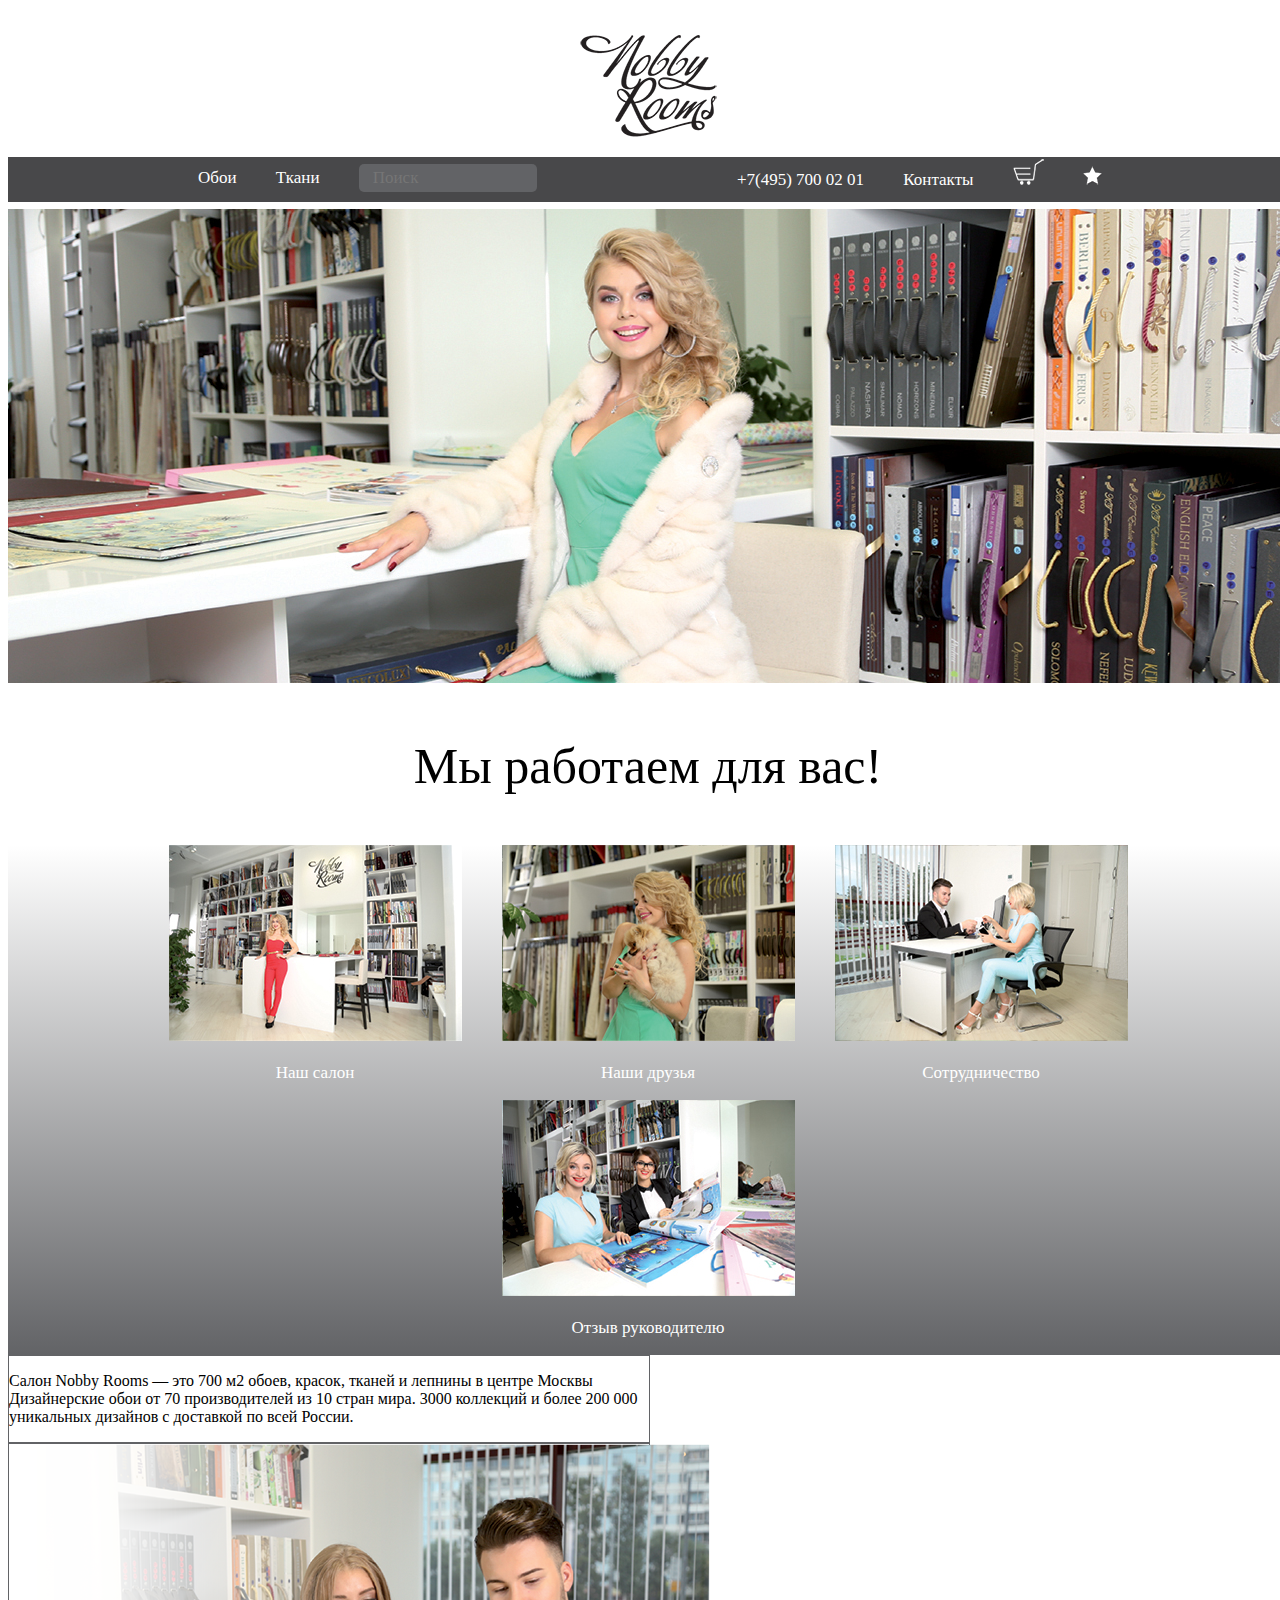
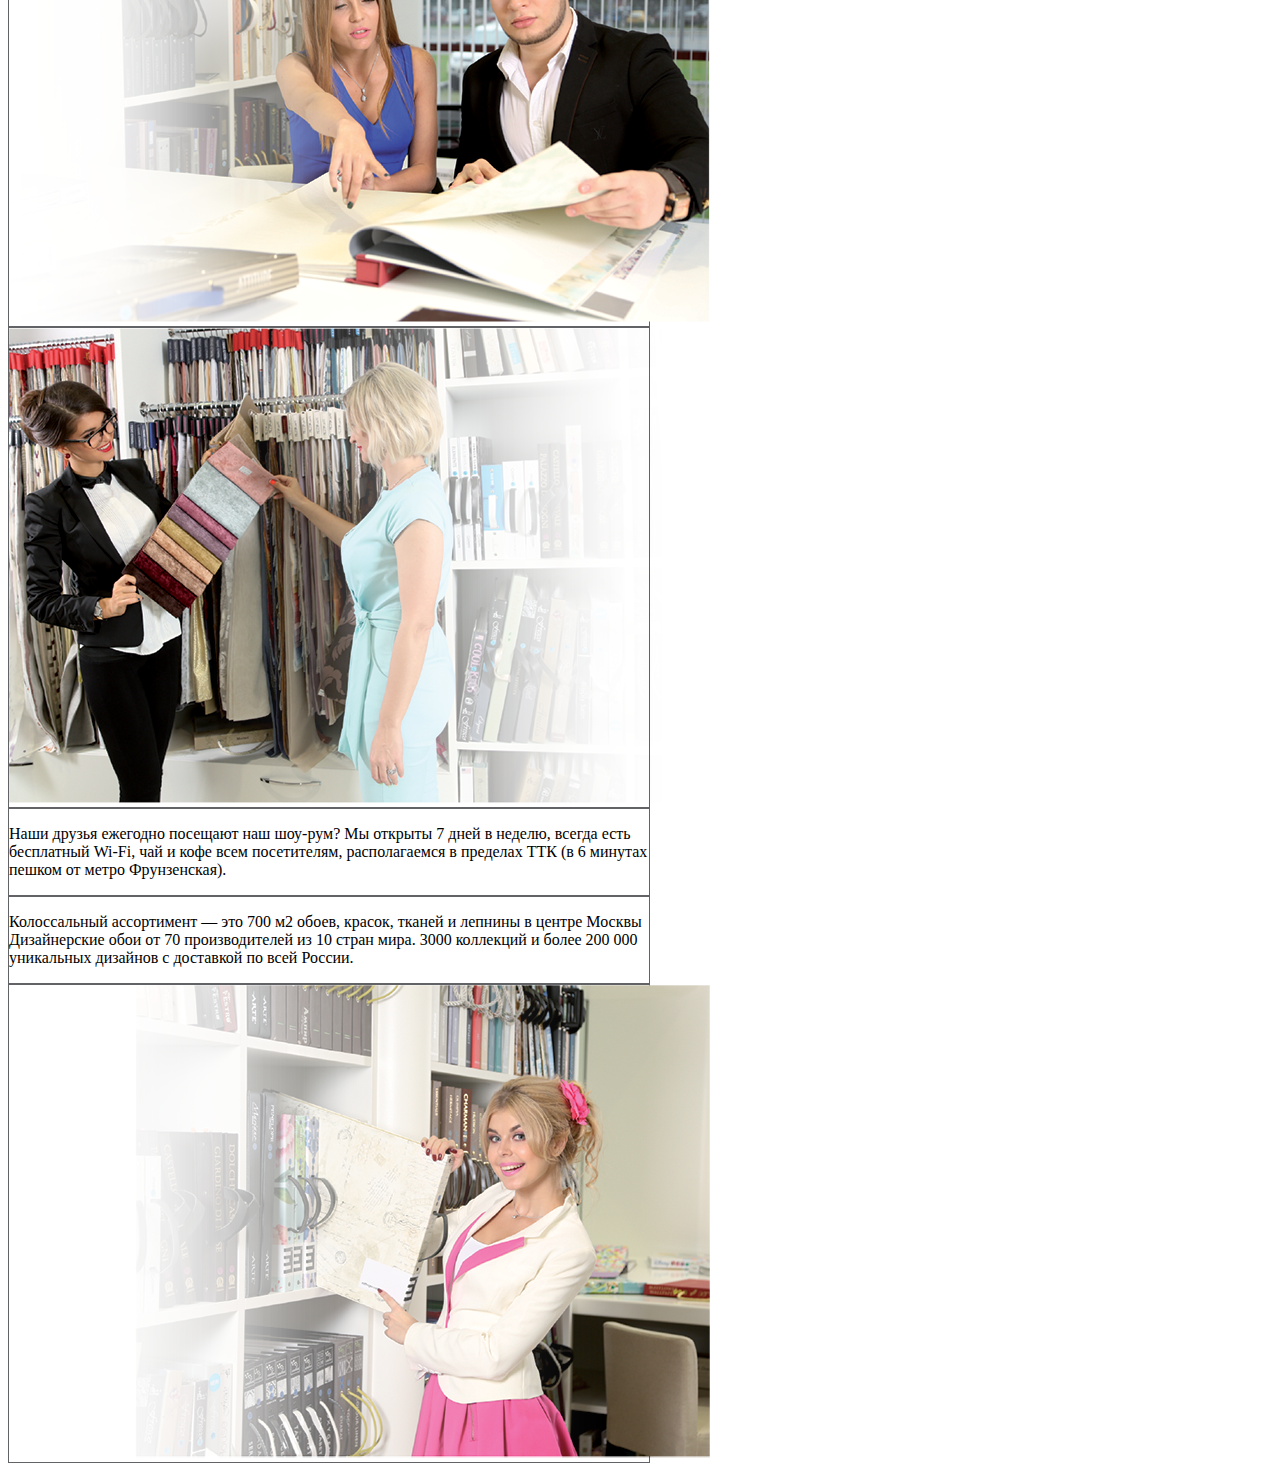
==== index.html @ 6bd481e4 "Initial commit" ====
<!DOCTYPE html>
<html lang="en">

<head>
	<meta charset="UTF-8">
	<title>Nobby Rooms</title>
	<link href="css/bootstrap.css" rel="stylesheet">
	<link href="css/styles.css" rel="stylesheet">
	<script src="https://ajax.googleapis.com/ajax/libs/jquery/1.12.4/jquery.min.js"></script>
	<script src="js/script.js"></script>
</head>
<body>
<div class="wrap">
	<!--HEADER-->
	<header>
		<img class="logo" src="img/logo.png"/>
		<div class="menu">
			<div class="menu-content">
				<ul class="left">
					<li>Обои</li>
					<li>Ткани</li>
					<li><input class="search" type="search" placeholder="Поиск"></li>
				</ul>
				<ul class="right">
					<li>+7(495) 700 02 01</li>
					<li>Контакты</li>
					<li><a href="#"><img src="img/cart.png"></a></li>
					<li><a href="#"><img src="img/fav.png"></a></li>
				</ul>
			</div>
		</div>
	</header>
	<!--PHOTO-->
	<div class="photo">
		<img src="img/photo1.jpg"/>
	</div>
	<!--TEXT-->
	<div class="text">
		<p>Мы работаем для вас!</p>
	</div>
	<!--BLOCKS-->
	<div class="blocks">
		<div class="block">
			<a href="#">
				<img src="img/1.jpg">
				<p>Наш салон</p>
			</a>
		</div>
		<div class="block">
			<a href="#">
				<img src="img/2.jpg">
				<p>Наши друзья</p>
			</a>
		</div>
		<div class="block">
			<a href="#">
				<img src="img/3.jpg">
				<p>Сотрудничество</p>
			</a>
		</div>
		<div class="block">
			<a href="#">
				<img src="img/4.jpg">
				<p>Отзыв руководителю</p>
			</a>
		</div>
	</div>
	<!--BLOCKS-->
	<div class="photo-text">
		<div class="text-left">
			<p>
				Салон Nobby Rooms — это 700 м2 обоев,
				красок, тканей и лепнины в центре Москвы Дизайнерские обои
				от 70 производителей из 10 стран мира. 3000 коллекций
				и более 200 000 уникальных дизайнов
				с доставкой по всей России.
			</p>
		</div>
		<div class="photo-right">
			<img src="img/photo1.png">
		</div>
	</div>

	<div class="photo-text">
		<div class="photo-left">
			<img src="img/photo2.png">
		</div>
		<div class="text-right">
			<p>
				Наши друзья  ежегодно
				посещают наш шоу-рум?
				Мы открыты 7 дней в неделю, всегда есть бесплатный Wi-Fi,
				чай и кофе всем посетителям, располагаемся в пределах
				ТТК (в 6 минутах пешком от метро Фрунзенская).
			</p>
		</div>
	</div>

	<div class="photo-text">
		<div class="text-left">
			<p>
				Колоссальный ассортимент — это 700 м2
				обоев, красок, тканей и лепнины в центре Москвы Дизайнерские обои
				от 70 производителей из 10 стран мира. 3000 коллекций
				и более 200 000 уникальных дизайнов
				с доставкой по всей России.
			</p>
		</div>
		<div class="photo-right">
			<img src="img/photo3.png">
		</div>
	</div>
</div>
</body>
</html>
---- css/styles.css ----
@font-face {
	font-family: 'HelveticaNeueCyr';
	src: url('//fonts/HelveticaNeueCyr-Light.otf');
	font-weight: 300;
	font-style: normal;
}

@font-face {
	font-family: 'Rosa Marena';
	src: url('//fonts/rosa_marena.ttf');
}


.wrap {
	min-width: 1280px;
	width: 100%;
}

header {
	text-align: center;
}

.logo {
	padding: 27px 0 16px;
}


.menu {
	background: #48484a;
	height: 45px;
}

.menu-content {
	width: 980px;
	margin: auto;
	color: #ffffff;
	font: 300 17px 'HelveticaNeueCyr';
}

.menu ul li {
	display: inline-block;
	padding: 0 35px 0 0;
	/*margin-top: -20px;*/
}

.left {
	float: left;
	margin-top: 7px;
}

.right {
	float: right;
	margin-top: 2px;
}

input.search {
	background: #626366;
	border: none;
	border-radius: 5px;
	width: 178px;
	height: 28px;
	color: #ffffff;
	font: 300 17px 'HelveticaNeueCyr';
	padding-left: 14px;
}

.photo img {
	width: 100%;
}

.text {
	text-align: center;
	font: 50px 'Rosa Marena';
}

.blocks {
	text-align: center;
	background: linear-gradient(#fff, #626366);

}

.block {
	display: inline-block;
	padding: 0px 18px 0;
}

.block a {
	color: #ffffff;
	font: 300 17px 'HelveticaNeueCyr';
	text-decoration: none;
}

.photo-text div {
	display: inline-block;
	width: 50%;
	border: 1px solid #626366;
}
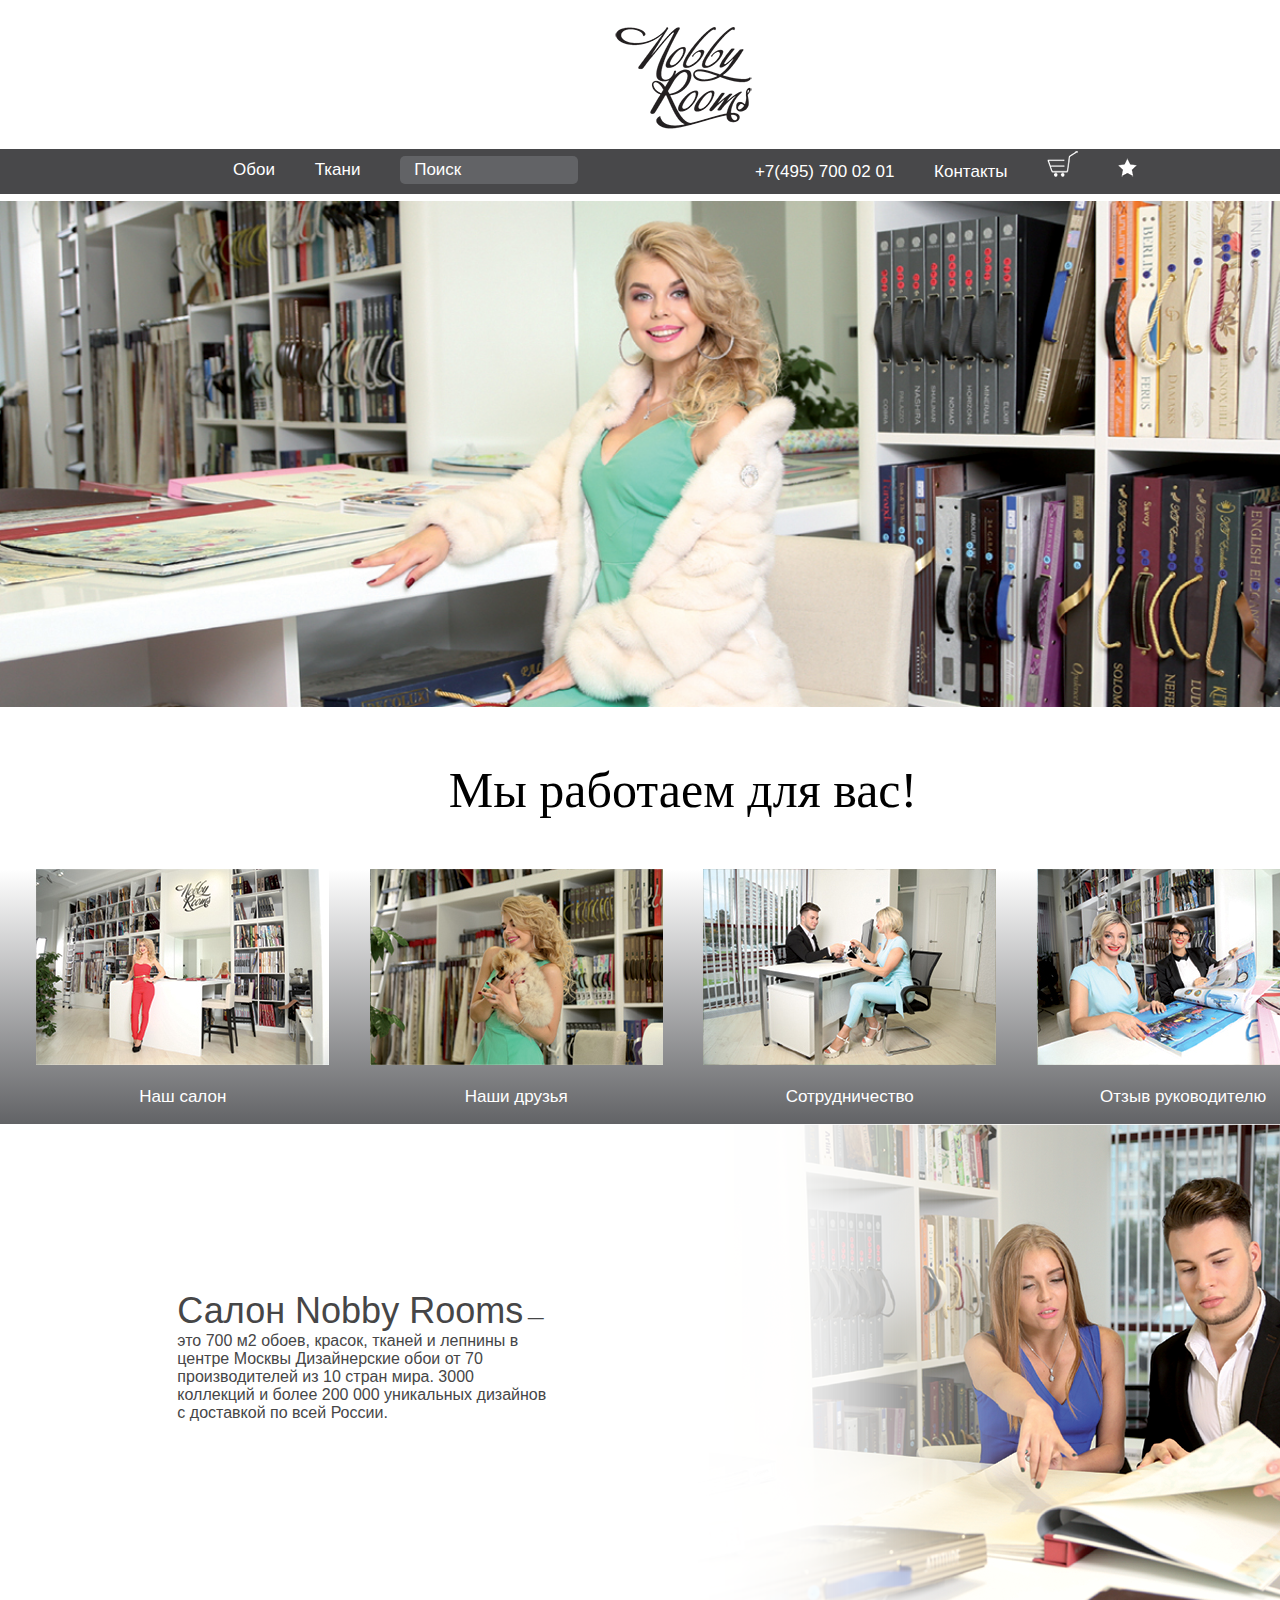
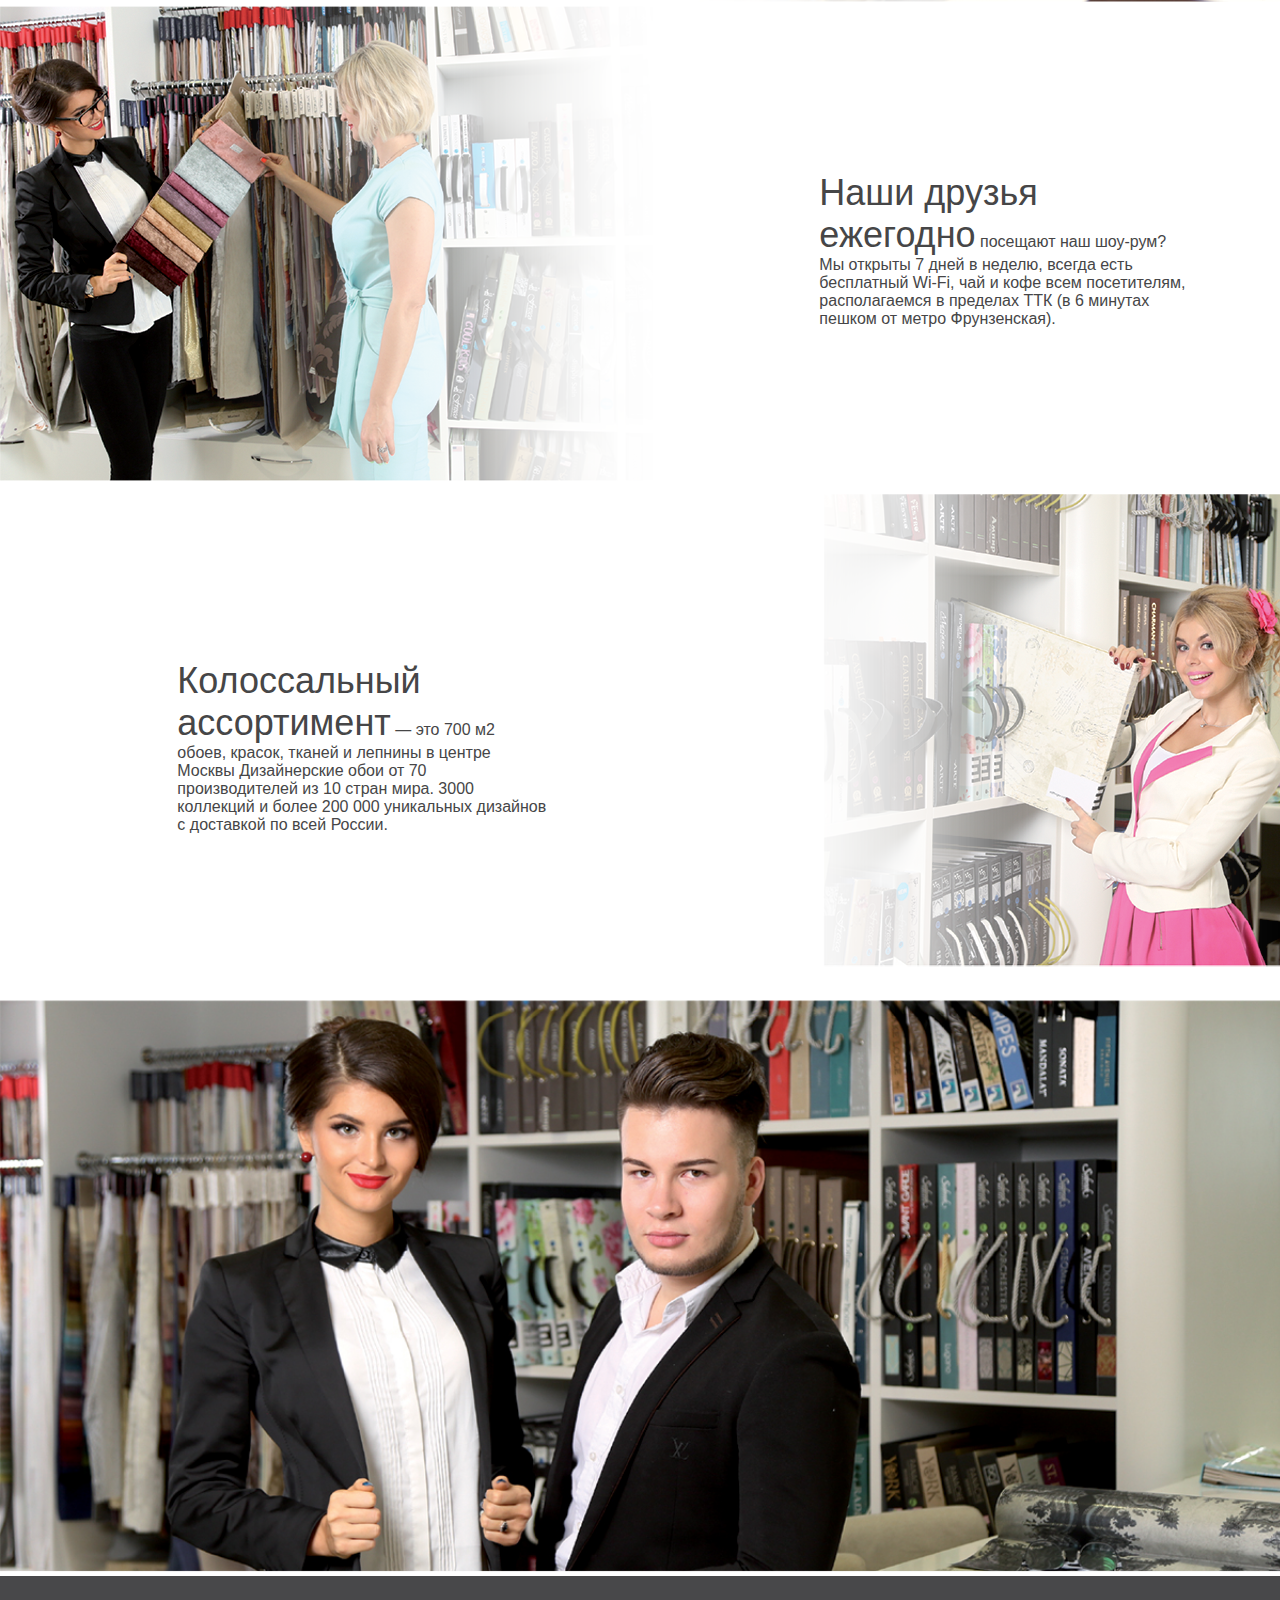
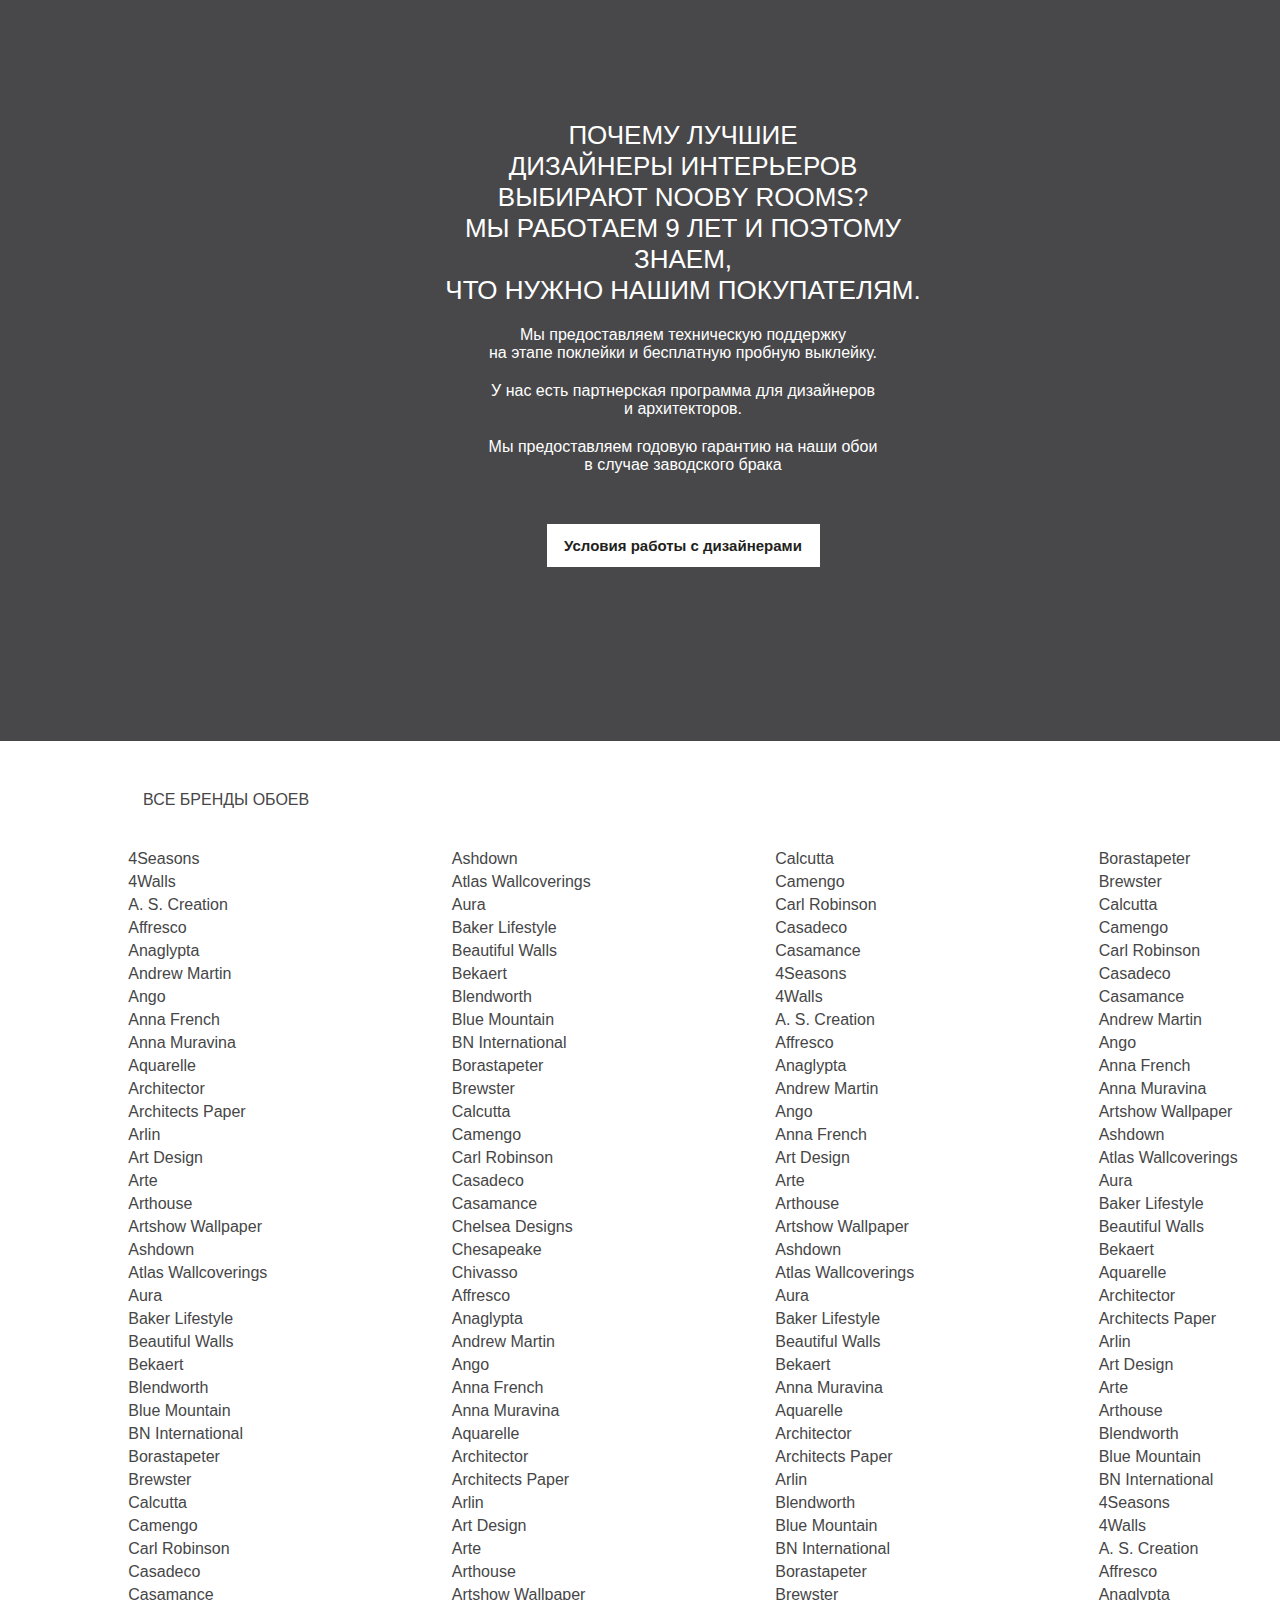
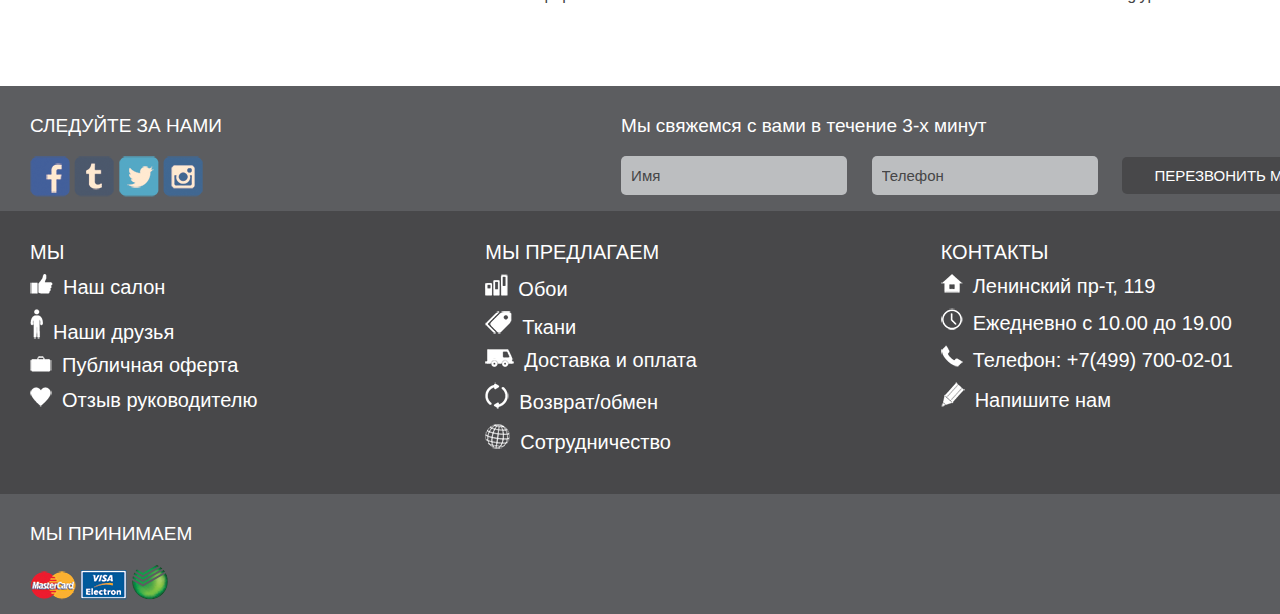
==== commit e0b9544b: "v1" ====
--- a/index.html
+++ b/index.html
@@ -30,15 +30,21 @@
 			</div>
 		</div>
 	</header>
+
 	<!--PHOTO-->
+
 	<div class="photo">
 		<img src="img/photo1.jpg"/>
 	</div>
+
 	<!--TEXT-->
+
 	<div class="text">
 		<p>Мы работаем для вас!</p>
 	</div>
+
 	<!--BLOCKS-->
+
 	<div class="blocks">
 		<div class="block">
 			<a href="#">
@@ -65,51 +71,288 @@
 			</a>
 		</div>
 	</div>
-	<!--BLOCKS-->
+
+	<!--PHOTO-TEXT-->
+
 	<div class="photo-text">
-		<div class="text-left">
+		<div class="line-right">
+			<img src="img/photo1.png">
+		</div>
+		<div class="line-right">
 			<p>
-				Салон Nobby Rooms — это 700 м2 обоев,
+				<span class="large">Салон Nobby Rooms</span> — это 700 м2 обоев,
 				красок, тканей и лепнины в центре Москвы Дизайнерские обои
 				от 70 производителей из 10 стран мира. 3000 коллекций
 				и более 200 000 уникальных дизайнов
 				с доставкой по всей России.
 			</p>
 		</div>
-		<div class="photo-right">
-			<img src="img/photo1.png">
-		</div>
-	</div>
+	</div>
+	<div class="clear"></div>
 
 	<div class="photo-text">
-		<div class="photo-left">
+		<div class="line-left">
 			<img src="img/photo2.png">
 		</div>
-		<div class="text-right">
+		<div class="line-left">
 			<p>
-				Наши друзья  ежегодно
-				посещают наш шоу-рум?
-				Мы открыты 7 дней в неделю, всегда есть бесплатный Wi-Fi,
+				<span class="large">Наши друзья  ежегодно</span> посещают наш шоу-рум?
+				Мы открыты 7 дней в неделю, всегда есть бесплатный Wi&#8209Fi,
 				чай и кофе всем посетителям, располагаемся в пределах
 				ТТК (в 6 минутах пешком от метро Фрунзенская).
 			</p>
 		</div>
 	</div>
+	<div class="clear"></div>
 
 	<div class="photo-text">
-		<div class="text-left">
+		<div class="line-right">
+			<img src="img/photo3.png">
+		</div>
+		<div class="line-right">
 			<p>
-				Колоссальный ассортимент — это 700 м2
+				<span class="large">Колоссальный ассортимент</span> — это 700 м2
 				обоев, красок, тканей и лепнины в центре Москвы Дизайнерские обои
 				от 70 производителей из 10 стран мира. 3000 коллекций
 				и более 200 000 уникальных дизайнов
 				с доставкой по всей России.
 			</p>
 		</div>
-		<div class="photo-right">
-			<img src="img/photo3.png">
-		</div>
-	</div>
+	</div>
+	<div class="clear"></div>
+
+	<!--PHOTO-->
+
+	<div class="photo">
+		<img src="img/photo2.jpg"/>
+	</div>
+
+	<!--DARK-TEXT-->
+
+	<div class="dark-text">
+		<p class="large">
+			ПОЧЕМУ ЛУЧШИЕ<br>
+			ДИЗАЙНЕРЫ ИНТЕРЬЕРОВ<br>
+			ВЫБИРАЮТ NOOBY ROOMS?<br>
+			МЫ РАБОТАЕМ 9 ЛЕТ И ПОЭТОМУ ЗНАЕМ,<br>
+			ЧТО НУЖНО НАШИМ ПОКУПАТЕЛЯМ.
+		</p>
+		<p>
+			Мы предоставляем техническую поддержку<br>
+			на этапе поклейки и бесплатную пробную выклейку.
+		</p>
+		<p>
+			У нас есть партнерская программа для дизайнеров<br>
+			и архитекторов.
+		</p>
+		<p>
+			Мы предоставляем годовую гарантию на наши обои<br>
+			в случае заводского брака
+		</p>
+		<p><button>Условия работы с дизайнерами</button></p>
+	</div>
+
+	<!--LIGHT-TEXT-->
+
+	<div class="light-text">
+		<p>ВСЕ БРЕНДЫ ОБОЕВ</p>
+		<ul>
+			<li>4Seasons</li>
+			<li>4Walls</li>
+			<li>A. S. Creation</li>
+			<li>Affresco</li>
+			<li>Anaglypta</li>
+			<li>Andrew Martin</li>
+			<li>Ango</li>
+			<li>Anna French</li>
+			<li>Anna Muravina</li>
+			<li>Aquarelle</li>
+			<li>Architector</li>
+			<li>Architects Paper</li>
+			<li>Arlin</li>
+			<li>Art Design</li>
+			<li>Arte</li>
+			<li>Arthouse</li>
+			<li>Artshow Wallpaper</li>
+			<li>Ashdown</li>
+			<li>Atlas Wallcoverings</li>
+			<li>Aura</li>
+			<li>Baker Lifestyle</li>
+			<li>Beautiful Walls</li>
+			<li>Bekaert</li>
+			<li>Blendworth</li>
+			<li>Blue Mountain</li>
+			<li>BN International</li>
+			<li>Borastapeter</li>
+			<li>Brewster</li>
+			<li>Calcutta</li>
+			<li>Camengo</li>
+			<li>Carl Robinson</li>
+			<li>Casadeco</li>
+			<li>Casamance</li>
+		</ul>
+		<ul>
+			<li>Ashdown</li>
+			<li>Atlas Wallcoverings</li>
+			<li>Aura</li>
+			<li>Baker Lifestyle</li>
+			<li>Beautiful Walls</li>
+			<li>Bekaert</li>
+			<li>Blendworth</li>
+			<li>Blue Mountain</li>
+			<li>BN International</li>
+			<li>Borastapeter</li>
+			<li>Brewster</li>
+			<li>Calcutta</li>
+			<li>Camengo</li>
+			<li>Carl Robinson</li>
+			<li>Casadeco</li>
+			<li>Casamance</li>
+			<li>Chelsea Designs</li>
+			<li>Chesapeake</li>
+			<li>Chivasso</li>
+			<li>Affresco</li>
+			<li>Anaglypta</li>
+			<li>Andrew Martin</li>
+			<li>Ango</li>
+			<li>Anna French</li>
+			<li>Anna Muravina</li>
+			<li>Aquarelle</li>
+			<li>Architector</li>
+			<li>Architects Paper</li>
+			<li>Arlin</li>
+			<li>Art Design</li>
+			<li>Arte</li>
+			<li>Arthouse</li>
+			<li>Artshow Wallpaper</li>
+		</ul>
+		<ul>
+			<li>Calcutta</li>
+			<li>Camengo</li>
+			<li>Carl Robinson</li>
+			<li>Casadeco</li>
+			<li>Casamance</li>
+			<li>4Seasons</li>
+			<li>4Walls</li>
+			<li>A. S. Creation</li>
+			<li>Affresco</li>
+			<li>Anaglypta</li>
+			<li>Andrew Martin</li>
+			<li>Ango</li>
+			<li>Anna French</li>
+			<li>Art Design</li>
+			<li>Arte</li>
+			<li>Arthouse</li>
+			<li>Artshow Wallpaper</li>
+			<li>Ashdown</li>
+			<li>Atlas Wallcoverings</li>
+			<li>Aura</li>
+			<li>Baker Lifestyle</li>
+			<li>Beautiful Walls</li>
+			<li>Bekaert</li>
+			<li>Anna Muravina</li>
+			<li>Aquarelle</li>
+			<li>Architector</li>
+			<li>Architects Paper</li>
+			<li>Arlin</li>
+			<li>Blendworth</li>
+			<li>Blue Mountain</li>
+			<li>BN International</li>
+			<li>Borastapeter</li>
+			<li>Brewster</li>
+
+		</ul>
+		<ul>
+
+			<li>Borastapeter</li>
+			<li>Brewster</li>
+			<li>Calcutta</li>
+			<li>Camengo</li>
+			<li>Carl Robinson</li>
+			<li>Casadeco</li>
+			<li>Casamance</li>
+			<li>Andrew Martin</li>
+			<li>Ango</li>
+			<li>Anna French</li>
+			<li>Anna Muravina</li>
+			<li>Artshow Wallpaper</li>
+			<li>Ashdown</li>
+			<li>Atlas Wallcoverings</li>
+			<li>Aura</li>
+			<li>Baker Lifestyle</li>
+			<li>Beautiful Walls</li>
+			<li>Bekaert</li>
+			<li>Aquarelle</li>
+			<li>Architector</li>
+			<li>Architects Paper</li>
+			<li>Arlin</li>
+			<li>Art Design</li>
+			<li>Arte</li>
+			<li>Arthouse</li>
+			<li>Blendworth</li>
+			<li>Blue Mountain</li>
+			<li>BN International</li>
+			<li>4Seasons</li>
+			<li>4Walls</li>
+			<li>A. S. Creation</li>
+			<li>Affresco</li>
+			<li>Anaglypta</li>
+
+		</ul>
+	</div>
+
+	<!--FOOTER-->
+
+	<div class="feed">
+		<div class="social">
+			<p>СЛЕДУЙТЕ ЗА НАМИ</p>
+			<a href="#"><img src="img/facebook.png"></a>
+			<a href="#"><img src="img/tumblr.png"></a>
+			<a href="#"><img src="img/twitter.png"></a>
+			<a href="#"><img src="img/instagram.png"></a>
+		</div>
+		<div class="recall">
+			<p>Мы свяжемся с вами в течение 3-х минут</p>
+			<form>
+				<input type="text" placeholder="Имя">
+				<input type="tel" placeholder="Телефон">
+				<button>ПЕРЕЗВОНИТЬ МНЕ</button>
+			</form>
+		</div>
+	</div>
+	<div class="links">
+		<ul>
+			<li>МЫ</li>
+			<li><img src="img/salon.png">Наш салон</li>
+			<li><img src="img/friends.png">Наши друзья</li>
+			<li><img src="img/oferta.png">Публичная оферта</li>
+			<li><img src="img/like.png">Отзыв руководителю</li>
+		</ul>
+		<ul>
+			<li>МЫ ПРЕДЛАГАЕМ</li>
+			<li><img src="img/wallpaper.png">Обои</li>
+			<li><img src="img/label.png">Ткани</li>
+			<li><img src="img/delivery.png">Доставка и оплата</li>
+			<li><img src="img/recycle.png">Возврат/обмен</li>
+			<li><img src="img/globe.png">Сотрудничество</li>
+		</ul>
+		<ul>
+			<li>КОНТАКТЫ</li>
+			<li><img src="img/home.png">Ленинский пр-т, 119</li>
+			<li><img src="img/clock.png">Ежедневно с 10.00 до 19.00</li>
+			<li><img src="img/tel.png">Телефон: +7(499) 700-02-01</li>
+			<li><img src="img/write.png">Напишите нам</li>
+		</ul>
+	</div>
+	<div class="pay">
+		<div class="social">
+			<p>МЫ ПРИНИМАЕМ</p>
+			<a href="#"><img src="img/mastercard.png"></a>
+			<a href="#"><img src="img/visa.png"></a>
+			<a href="#"><img src="img/sberbank.png"></a>
+		</div>
+	</div>
+
 </div>
 </body>
 </html>--- a/css/styles.css
+++ b/css/styles.css
@@ -6,13 +6,47 @@
 }
 
 @font-face {
+	font-family: 'HelveticaNeueCyr';
+	src: url('//fonts/HelveticaNeueCyr-Thin.otf');
+	font-weight: 100;
+	font-style: normal;
+}
+
+@font-face {
+	font-family: 'HelveticaNeueCyr';
+	src: url('//fonts/HelveticaNeueCyr-Bold.otf');
+	font-weight: 700;
+	font-style: normal;
+}
+
+@font-face {
 	font-family: 'Rosa Marena';
 	src: url('//fonts/rosa_marena.ttf');
 }
 
+.clear {
+	clear: both;
+}
+
+body {
+	margin: 0;
+	padding: 0;
+	font-family: 'HelveticaNeueCyr', Tahoma, sans-serif;
+
+}
+
+div {
+	margin: 0;
+	padding: 0;
+}
+
+img {
+	margin: 0;
+	padding: 0;
+}
 
 .wrap {
-	min-width: 1280px;
+	min-width: 1366px;
 	width: 100%;
 }
 
@@ -34,13 +68,13 @@
 	width: 980px;
 	margin: auto;
 	color: #ffffff;
-	font: 300 17px 'HelveticaNeueCyr';
+	font-size: 17px;
+	font-weight: 100;
 }
 
 .menu ul li {
 	display: inline-block;
 	padding: 0 35px 0 0;
-	/*margin-top: -20px;*/
 }
 
 .left {
@@ -60,12 +94,18 @@
 	width: 178px;
 	height: 28px;
 	color: #ffffff;
-	font: 300 17px 'HelveticaNeueCyr';
+	font-size: 17px;
+	font-weight: 300;
 	padding-left: 14px;
 }
+
+input.search::-webkit-input-placeholder { color: #ffffff; }
+input.search::-moz-placeholder { color: #ffffff; }
 
 .photo img {
 	width: 100%;
+	margin: 0;
+	padding: 0;
 }
 
 .text {
@@ -81,18 +121,187 @@
 
 .block {
 	display: inline-block;
-	padding: 0px 18px 0;
+	padding: 0 18px 0;
 }
 
 .block a {
 	color: #ffffff;
-	font: 300 17px 'HelveticaNeueCyr';
+	font-size: 17px;
+	font-weight: 100;
 	text-decoration: none;
 }
 
-.photo-text div {
+.photo-text {
+	margin: auto;
+}
+
+.photo-text .line-left {
+	float: left;
+	width: 49%;
+}
+
+.photo-text .line-right {
+	float: right;
+	width: 49%;
+	text-align: right;
+}
+
+.photo-text p {
+	color: #464647;
+	font-size: 16px;
+	font-weight: 300;
+	padding: 150px;
+	text-align: left;
+}
+
+span.large {
+	font-size: 36px;
+}
+
+.dark-text {
+	background: #48484a;
+	padding: 134px;
+}
+
+.dark-text p {
+	text-align: center;
+	width: 400px;
+	margin: auto;
+	color: #ffffff;
+	font-size: 16px;
+	font-weight: 100;
+	padding: 10px;
+}
+
+.dark-text p.large {
+	font-size: 26px;
+	width: 523px;
+}
+
+.dark-text button {
+	text-align: center;
+	width: 273px;
+	height: 43px;
+	margin: auto;
+}
+
+.dark-text button {
+	background: #ffffff;
+	color: #231f20;
+	border: none;
+	font-size: 15px;
+	font-weight: 700;
+	margin: 30px;
+}
+
+.light-text {
+	padding: 25px;
+	text-align: center;
+	color: #464647;
+	font-size: 16px;
+	font-weight: 300;
+}
+
+.light-text p {
+	padding: 25px;
+	text-align: left;
+	width: 1080px;
+	margin: auto;
+}
+
+.light-text ul {
 	display: inline-block;
-	width: 50%;
-	border: 1px solid #626366;
-}
-
+	text-align: left;
+	padding: 0 90px;
+}
+
+.light-text li {
+	padding-bottom: 5px;
+	list-style: none;
+}
+
+.feed {
+	box-sizing: border-box;
+	/*position: absolute;*/
+	width: 100%;
+	margin-top: 36px;
+	background: #5c5d60;
+	padding: 10px 30px;
+}
+
+.feed div {
+	display: inline-block;
+}
+
+.social p {
+	color: #ffffff;
+	font-size: 19px;
+	font-weight: 300;
+}
+
+.recall {
+	float: right;
+}
+
+.recall p {
+	color: #ffffff;
+	font-size: 19px;
+	font-weight: 300;
+}
+
+.recall input {
+	background: #bcbec0;
+	border-radius: 5px;
+	border: none;
+	width: 214px;
+	height: 37px;
+	color: #464647;
+	font-size: 15px;
+	font-weight: 300;
+	padding-left: 10px;
+	margin-right: 20px;
+}
+
+.recall input::-webkit-input-placeholder { color: #464647; }
+.recall input::-moz-placeholder { color: #464647; }
+
+.recall button {
+	background: #48484a;
+	border-radius: 5px;
+	border: none;
+	width: 214px;
+	height: 37px;
+	color: #ffffff;
+	font-size: 15px;
+	font-weight: 300;
+}
+
+.links {
+	background: #48484a;
+	display: table;
+	width: 100%;
+}
+
+.links ul {
+	box-sizing: border-box;
+	display: table-cell;
+	width: 33%;
+	list-style: none;
+	color: #ffffff;
+	font-size: 20px;
+	font-weight: 300;
+	padding: 30px;
+}
+
+.links ul li {
+	padding-bottom: 10px;
+}
+
+.links ul li img {
+	padding-right: 10px;
+}
+
+.pay {
+	background: #5c5d60;
+	padding: 10px 30px;
+}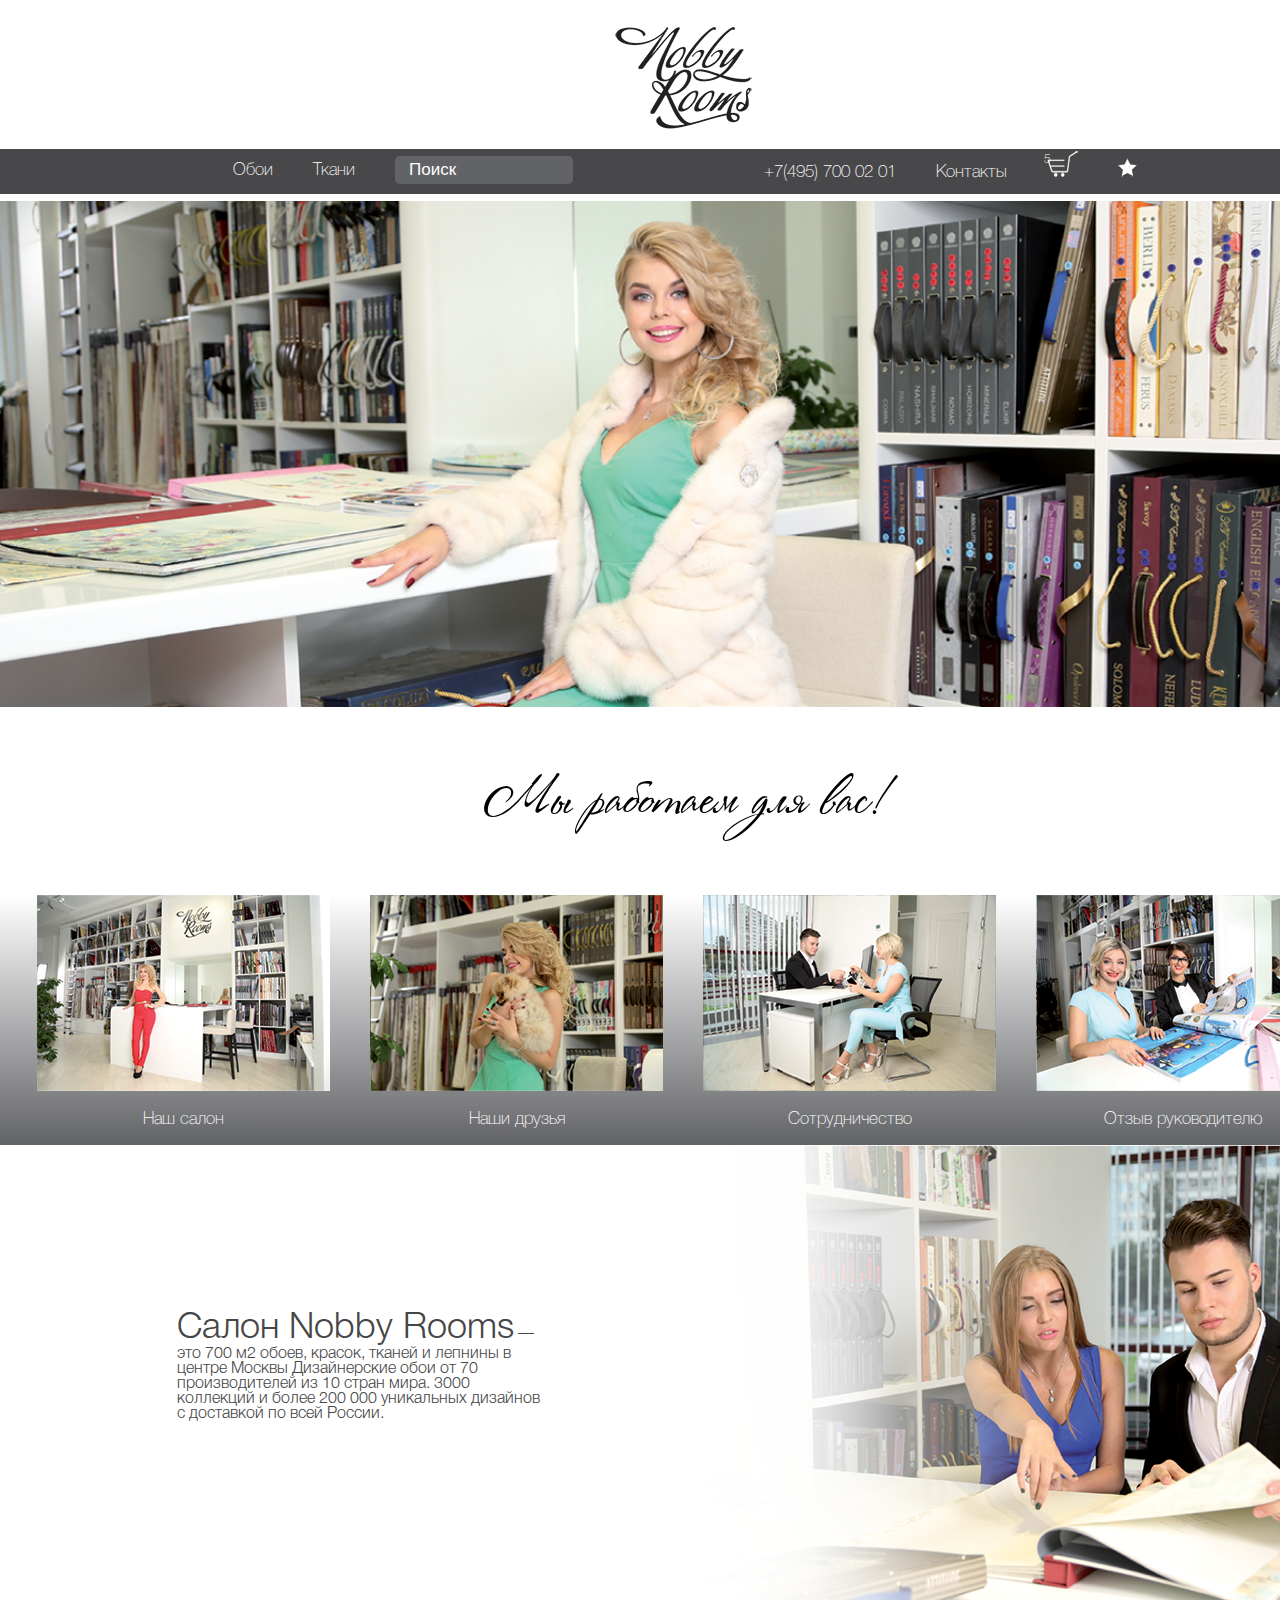
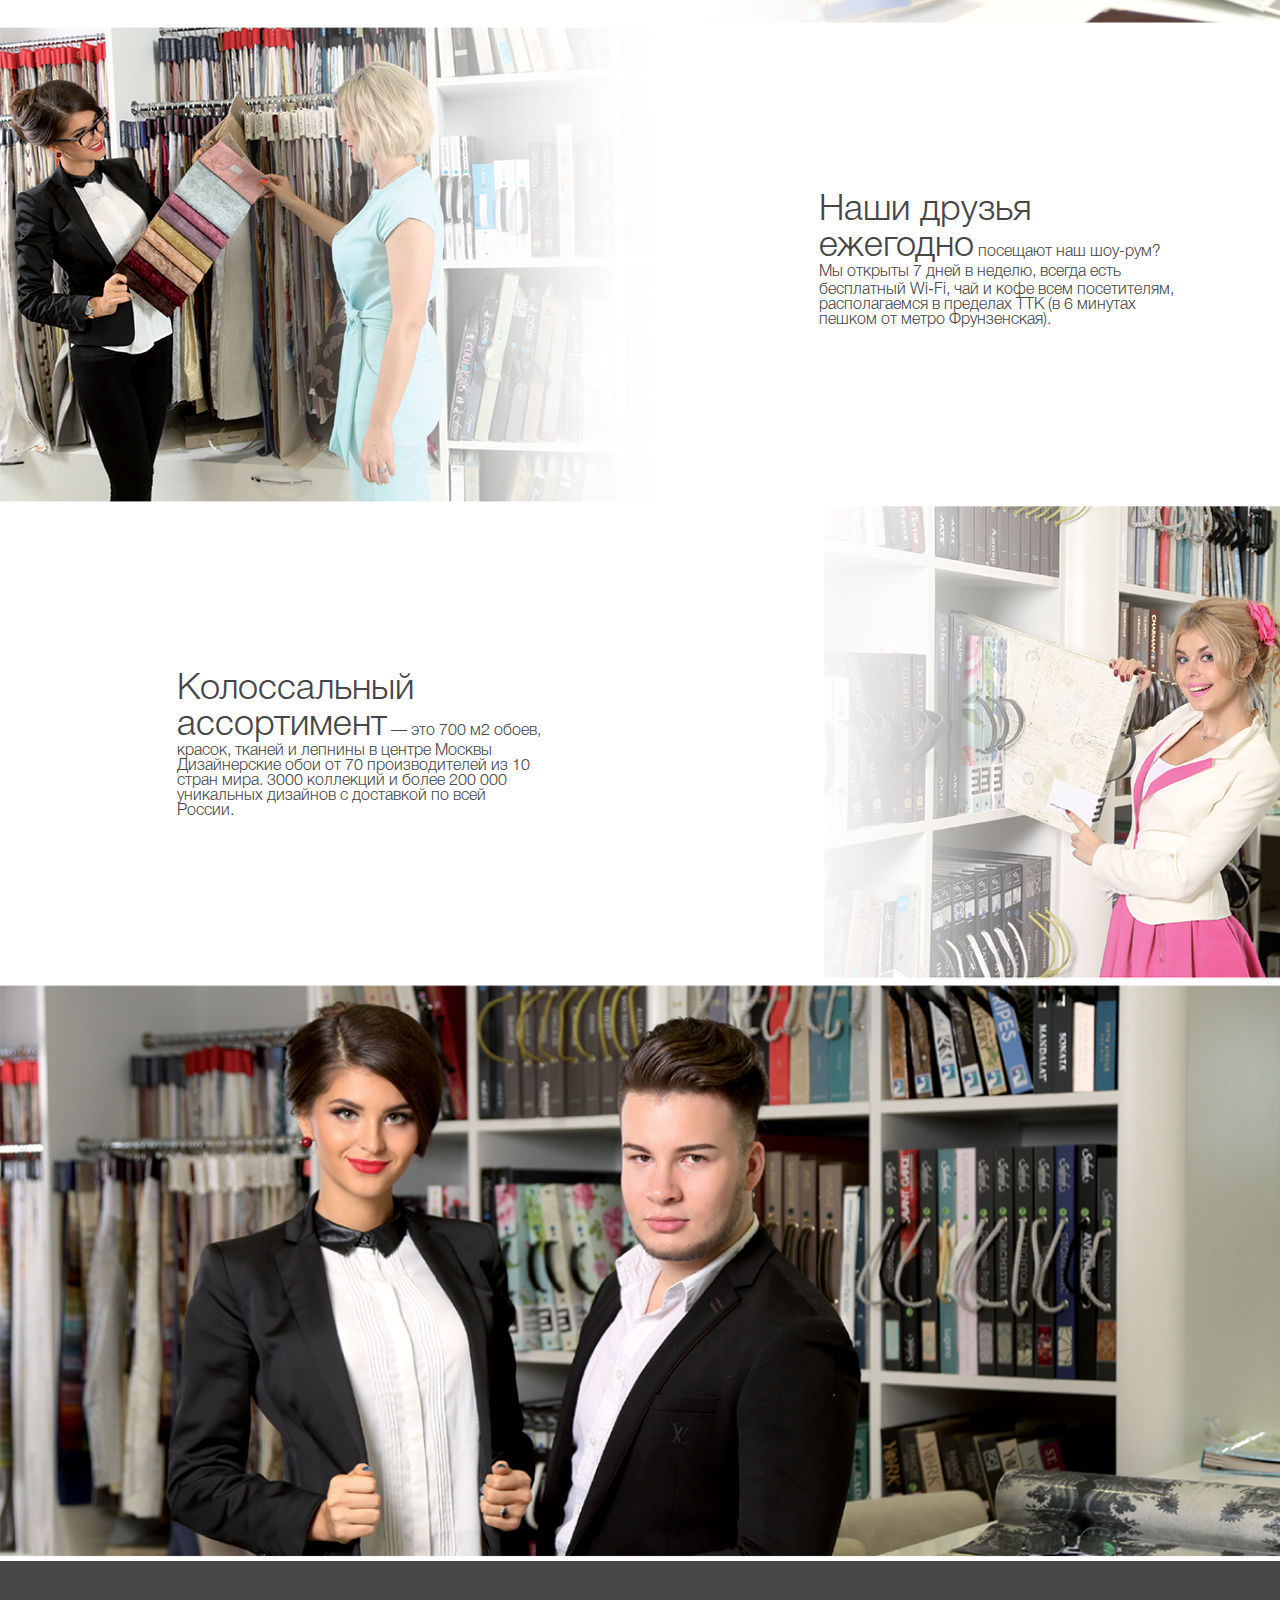
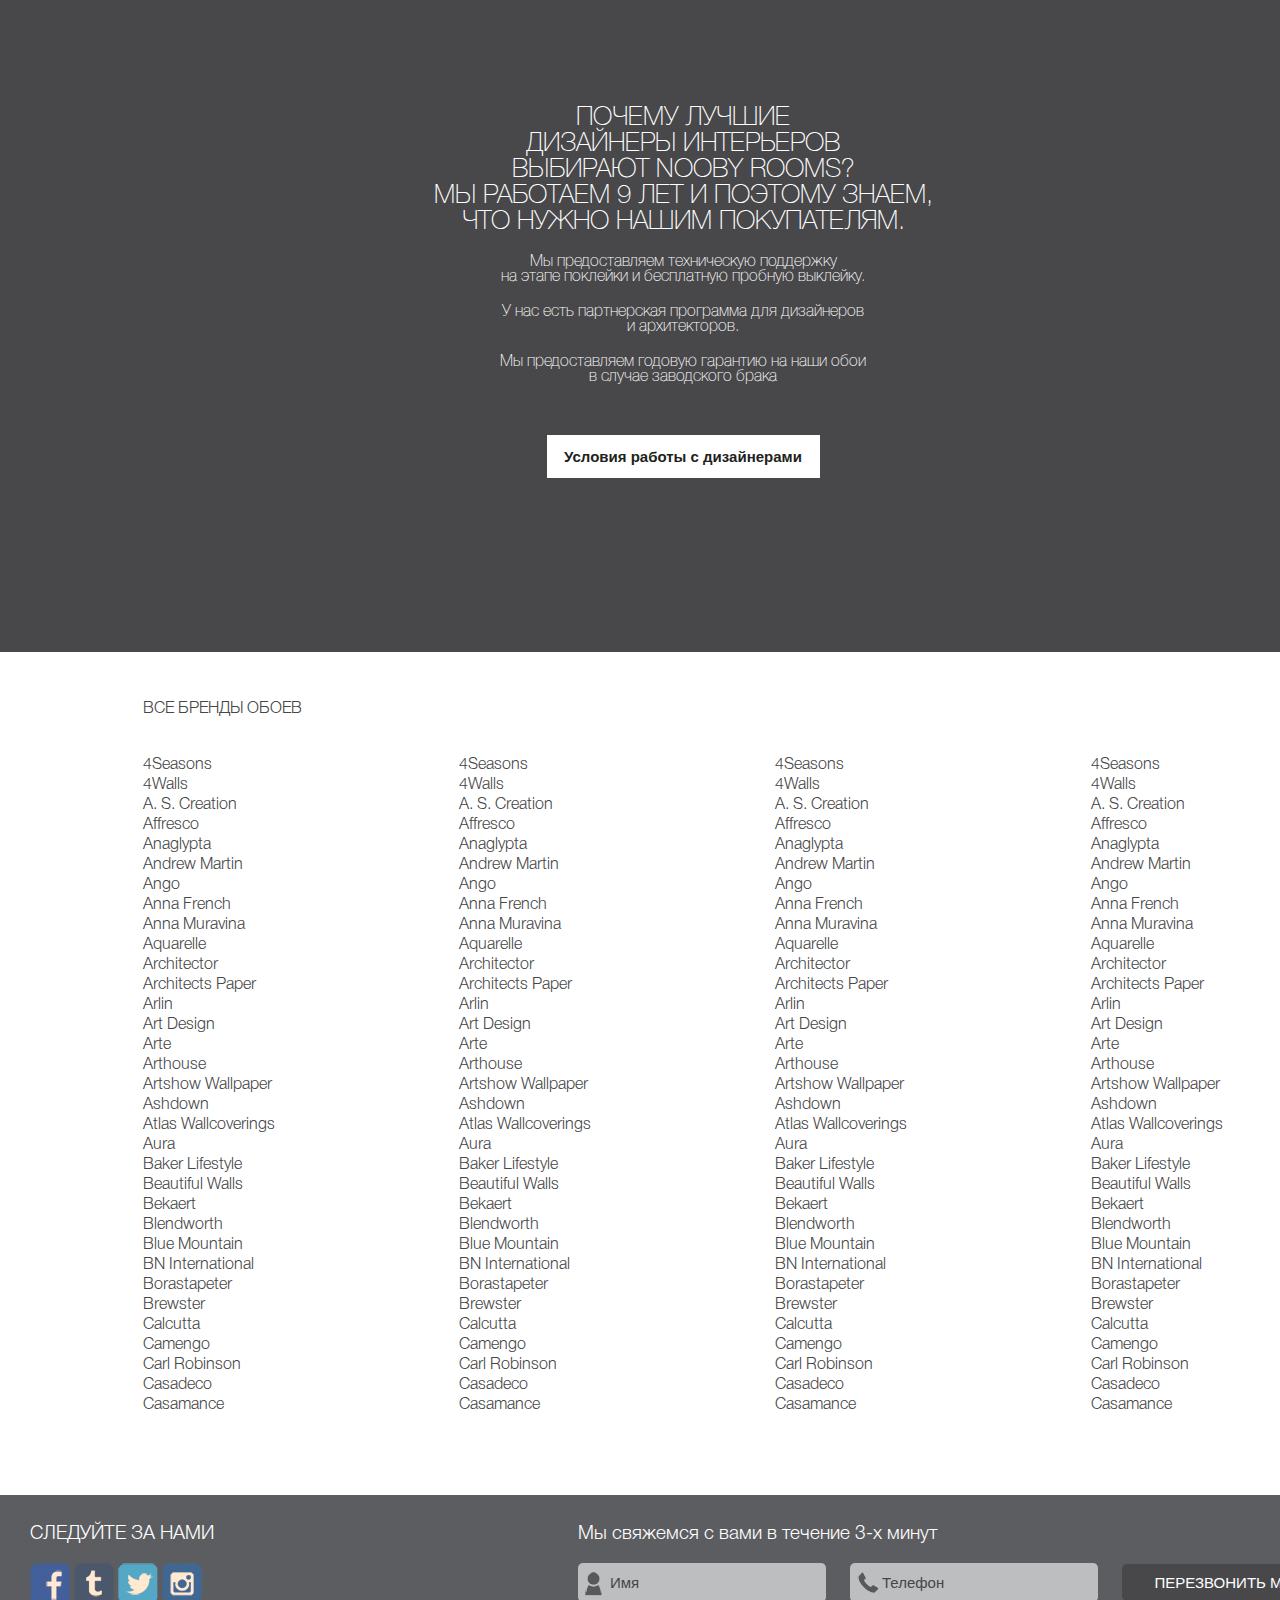
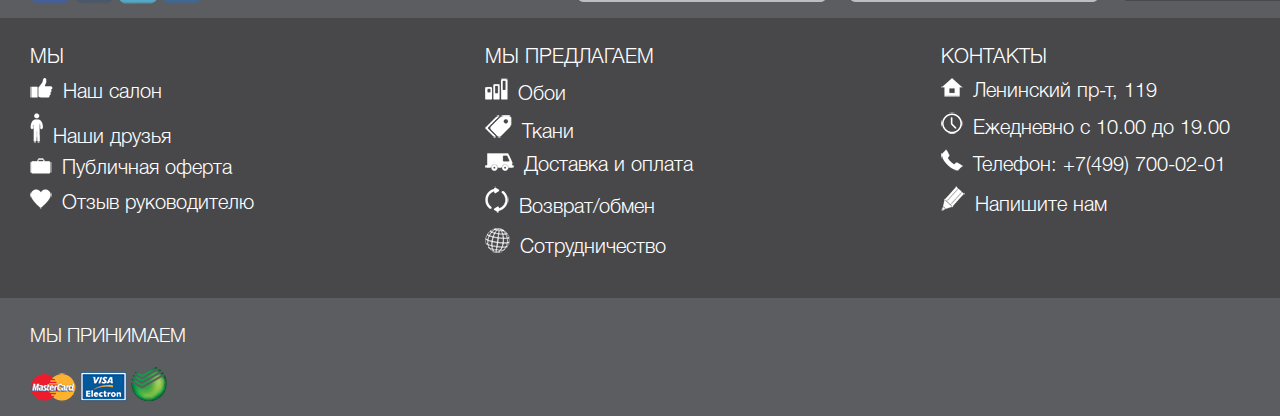
==== commit 71fd26fd: "v2" ====
--- a/index.html
+++ b/index.html
@@ -4,14 +4,13 @@
 <head>
 	<meta charset="UTF-8">
 	<title>Nobby Rooms</title>
-	<link href="css/bootstrap.css" rel="stylesheet">
 	<link href="css/styles.css" rel="stylesheet">
-	<script src="https://ajax.googleapis.com/ajax/libs/jquery/1.12.4/jquery.min.js"></script>
-	<script src="js/script.js"></script>
 </head>
 <body>
 <div class="wrap">
+
 	<!--HEADER-->
+
 	<header>
 		<img class="logo" src="img/logo.png"/>
 		<div class="menu">
@@ -24,6 +23,7 @@
 				<ul class="right">
 					<li>+7(495) 700 02 01</li>
 					<li>Контакты</li>
+					<li>5</li>
 					<li><a href="#"><img src="img/cart.png"></a></li>
 					<li><a href="#"><img src="img/fav.png"></a></li>
 				</ul>
@@ -149,7 +149,7 @@
 			Мы предоставляем годовую гарантию на наши обои<br>
 			в случае заводского брака
 		</p>
-		<p><button>Условия работы с дизайнерами</button></p>
+		<p><button><a href="#">Условия работы с дизайнерами</a></button></p>
 	</div>
 
 	<!--LIGHT-TEXT-->
@@ -157,147 +157,144 @@
 	<div class="light-text">
 		<p>ВСЕ БРЕНДЫ ОБОЕВ</p>
 		<ul>
-			<li>4Seasons</li>
-			<li>4Walls</li>
-			<li>A. S. Creation</li>
-			<li>Affresco</li>
-			<li>Anaglypta</li>
-			<li>Andrew Martin</li>
-			<li>Ango</li>
-			<li>Anna French</li>
-			<li>Anna Muravina</li>
-			<li>Aquarelle</li>
-			<li>Architector</li>
-			<li>Architects Paper</li>
-			<li>Arlin</li>
-			<li>Art Design</li>
-			<li>Arte</li>
-			<li>Arthouse</li>
-			<li>Artshow Wallpaper</li>
-			<li>Ashdown</li>
-			<li>Atlas Wallcoverings</li>
-			<li>Aura</li>
-			<li>Baker Lifestyle</li>
-			<li>Beautiful Walls</li>
-			<li>Bekaert</li>
-			<li>Blendworth</li>
-			<li>Blue Mountain</li>
-			<li>BN International</li>
-			<li>Borastapeter</li>
-			<li>Brewster</li>
-			<li>Calcutta</li>
-			<li>Camengo</li>
-			<li>Carl Robinson</li>
-			<li>Casadeco</li>
-			<li>Casamance</li>
-		</ul>
-		<ul>
-			<li>Ashdown</li>
-			<li>Atlas Wallcoverings</li>
-			<li>Aura</li>
-			<li>Baker Lifestyle</li>
-			<li>Beautiful Walls</li>
-			<li>Bekaert</li>
-			<li>Blendworth</li>
-			<li>Blue Mountain</li>
-			<li>BN International</li>
-			<li>Borastapeter</li>
-			<li>Brewster</li>
-			<li>Calcutta</li>
-			<li>Camengo</li>
-			<li>Carl Robinson</li>
-			<li>Casadeco</li>
-			<li>Casamance</li>
-			<li>Chelsea Designs</li>
-			<li>Chesapeake</li>
-			<li>Chivasso</li>
-			<li>Affresco</li>
-			<li>Anaglypta</li>
-			<li>Andrew Martin</li>
-			<li>Ango</li>
-			<li>Anna French</li>
-			<li>Anna Muravina</li>
-			<li>Aquarelle</li>
-			<li>Architector</li>
-			<li>Architects Paper</li>
-			<li>Arlin</li>
-			<li>Art Design</li>
-			<li>Arte</li>
-			<li>Arthouse</li>
-			<li>Artshow Wallpaper</li>
-		</ul>
-		<ul>
-			<li>Calcutta</li>
-			<li>Camengo</li>
-			<li>Carl Robinson</li>
-			<li>Casadeco</li>
-			<li>Casamance</li>
-			<li>4Seasons</li>
-			<li>4Walls</li>
-			<li>A. S. Creation</li>
-			<li>Affresco</li>
-			<li>Anaglypta</li>
-			<li>Andrew Martin</li>
-			<li>Ango</li>
-			<li>Anna French</li>
-			<li>Art Design</li>
-			<li>Arte</li>
-			<li>Arthouse</li>
-			<li>Artshow Wallpaper</li>
-			<li>Ashdown</li>
-			<li>Atlas Wallcoverings</li>
-			<li>Aura</li>
-			<li>Baker Lifestyle</li>
-			<li>Beautiful Walls</li>
-			<li>Bekaert</li>
-			<li>Anna Muravina</li>
-			<li>Aquarelle</li>
-			<li>Architector</li>
-			<li>Architects Paper</li>
-			<li>Arlin</li>
-			<li>Blendworth</li>
-			<li>Blue Mountain</li>
-			<li>BN International</li>
-			<li>Borastapeter</li>
-			<li>Brewster</li>
-
-		</ul>
-		<ul>
-
-			<li>Borastapeter</li>
-			<li>Brewster</li>
-			<li>Calcutta</li>
-			<li>Camengo</li>
-			<li>Carl Robinson</li>
-			<li>Casadeco</li>
-			<li>Casamance</li>
-			<li>Andrew Martin</li>
-			<li>Ango</li>
-			<li>Anna French</li>
-			<li>Anna Muravina</li>
-			<li>Artshow Wallpaper</li>
-			<li>Ashdown</li>
-			<li>Atlas Wallcoverings</li>
-			<li>Aura</li>
-			<li>Baker Lifestyle</li>
-			<li>Beautiful Walls</li>
-			<li>Bekaert</li>
-			<li>Aquarelle</li>
-			<li>Architector</li>
-			<li>Architects Paper</li>
-			<li>Arlin</li>
-			<li>Art Design</li>
-			<li>Arte</li>
-			<li>Arthouse</li>
-			<li>Blendworth</li>
-			<li>Blue Mountain</li>
-			<li>BN International</li>
-			<li>4Seasons</li>
-			<li>4Walls</li>
-			<li>A. S. Creation</li>
-			<li>Affresco</li>
-			<li>Anaglypta</li>
-
+			<li><a href="#">4Seasons</a></li>
+			<li><a href="#">4Walls</a></li>
+			<li><a href="#">A. S. Creation</a></li>
+			<li><a href="#">Affresco</a></li>
+			<li><a href="#">Anaglypta</a></li>
+			<li><a href="#">Andrew Martin</a></li>
+			<li><a href="#">Ango</a></li>
+			<li><a href="#">Anna French</a></li>
+			<li><a href="#">Anna Muravina</a></li>
+			<li><a href="#">Aquarelle</a></li>
+			<li><a href="#">Architector</a></li>
+			<li><a href="#">Architects Paper</a></li>
+			<li><a href="#">Arlin</a></li>
+			<li><a href="#">Art Design</a></li>
+			<li><a href="#">Arte</a></li>
+			<li><a href="#">Arthouse</a></li>
+			<li><a href="#">Artshow Wallpaper</a></li>
+			<li><a href="#">Ashdown</a></li>
+			<li><a href="#">Atlas Wallcoverings</a></li>
+			<li><a href="#">Aura</a></li>
+			<li><a href="#">Baker Lifestyle</a></li>
+			<li><a href="#">Beautiful Walls</a></li>
+			<li><a href="#">Bekaert</a></li>
+			<li><a href="#">Blendworth</a></li>
+			<li><a href="#">Blue Mountain</a></li>
+			<li><a href="#">BN International</a></li>
+			<li><a href="#">Borastapeter</a></li>
+			<li><a href="#">Brewster</a></li>
+			<li><a href="#">Calcutta</a></li>
+			<li><a href="#">Camengo</a></li>
+			<li><a href="#">Carl Robinson</a></li>
+			<li><a href="#">Casadeco</a></li>
+			<li><a href="#">Casamance</a></li>
+		</ul>
+		<ul>
+			<li><a href="#">4Seasons</a></li>
+			<li><a href="#">4Walls</a></li>
+			<li><a href="#">A. S. Creation</a></li>
+			<li><a href="#">Affresco</a></li>
+			<li><a href="#">Anaglypta</a></li>
+			<li><a href="#">Andrew Martin</a></li>
+			<li><a href="#">Ango</a></li>
+			<li><a href="#">Anna French</a></li>
+			<li><a href="#">Anna Muravina</a></li>
+			<li><a href="#">Aquarelle</a></li>
+			<li><a href="#">Architector</a></li>
+			<li><a href="#">Architects Paper</a></li>
+			<li><a href="#">Arlin</a></li>
+			<li><a href="#">Art Design</a></li>
+			<li><a href="#">Arte</a></li>
+			<li><a href="#">Arthouse</a></li>
+			<li><a href="#">Artshow Wallpaper</a></li>
+			<li><a href="#">Ashdown</a></li>
+			<li><a href="#">Atlas Wallcoverings</a></li>
+			<li><a href="#">Aura</a></li>
+			<li><a href="#">Baker Lifestyle</a></li>
+			<li><a href="#">Beautiful Walls</a></li>
+			<li><a href="#">Bekaert</a></li>
+			<li><a href="#">Blendworth</a></li>
+			<li><a href="#">Blue Mountain</a></li>
+			<li><a href="#">BN International</a></li>
+			<li><a href="#">Borastapeter</a></li>
+			<li><a href="#">Brewster</a></li>
+			<li><a href="#">Calcutta</a></li>
+			<li><a href="#">Camengo</a></li>
+			<li><a href="#">Carl Robinson</a></li>
+			<li><a href="#">Casadeco</a></li>
+			<li><a href="#">Casamance</a></li>
+		</ul>
+		<ul>
+			<li><a href="#">4Seasons</a></li>
+			<li><a href="#">4Walls</a></li>
+			<li><a href="#">A. S. Creation</a></li>
+			<li><a href="#">Affresco</a></li>
+			<li><a href="#">Anaglypta</a></li>
+			<li><a href="#">Andrew Martin</a></li>
+			<li><a href="#">Ango</a></li>
+			<li><a href="#">Anna French</a></li>
+			<li><a href="#">Anna Muravina</a></li>
+			<li><a href="#">Aquarelle</a></li>
+			<li><a href="#">Architector</a></li>
+			<li><a href="#">Architects Paper</a></li>
+			<li><a href="#">Arlin</a></li>
+			<li><a href="#">Art Design</a></li>
+			<li><a href="#">Arte</a></li>
+			<li><a href="#">Arthouse</a></li>
+			<li><a href="#">Artshow Wallpaper</a></li>
+			<li><a href="#">Ashdown</a></li>
+			<li><a href="#">Atlas Wallcoverings</a></li>
+			<li><a href="#">Aura</a></li>
+			<li><a href="#">Baker Lifestyle</a></li>
+			<li><a href="#">Beautiful Walls</a></li>
+			<li><a href="#">Bekaert</a></li>
+			<li><a href="#">Blendworth</a></li>
+			<li><a href="#">Blue Mountain</a></li>
+			<li><a href="#">BN International</a></li>
+			<li><a href="#">Borastapeter</a></li>
+			<li><a href="#">Brewster</a></li>
+			<li><a href="#">Calcutta</a></li>
+			<li><a href="#">Camengo</a></li>
+			<li><a href="#">Carl Robinson</a></li>
+			<li><a href="#">Casadeco</a></li>
+			<li><a href="#">Casamance</a></li>
+		</ul>
+		<ul>
+			<li><a href="#">4Seasons</a></li>
+			<li><a href="#">4Walls</a></li>
+			<li><a href="#">A. S. Creation</a></li>
+			<li><a href="#">Affresco</a></li>
+			<li><a href="#">Anaglypta</a></li>
+			<li><a href="#">Andrew Martin</a></li>
+			<li><a href="#">Ango</a></li>
+			<li><a href="#">Anna French</a></li>
+			<li><a href="#">Anna Muravina</a></li>
+			<li><a href="#">Aquarelle</a></li>
+			<li><a href="#">Architector</a></li>
+			<li><a href="#">Architects Paper</a></li>
+			<li><a href="#">Arlin</a></li>
+			<li><a href="#">Art Design</a></li>
+			<li><a href="#">Arte</a></li>
+			<li><a href="#">Arthouse</a></li>
+			<li><a href="#">Artshow Wallpaper</a></li>
+			<li><a href="#">Ashdown</a></li>
+			<li><a href="#">Atlas Wallcoverings</a></li>
+			<li><a href="#">Aura</a></li>
+			<li><a href="#">Baker Lifestyle</a></li>
+			<li><a href="#">Beautiful Walls</a></li>
+			<li><a href="#">Bekaert</a></li>
+			<li><a href="#">Blendworth</a></li>
+			<li><a href="#">Blue Mountain</a></li>
+			<li><a href="#">BN International</a></li>
+			<li><a href="#">Borastapeter</a></li>
+			<li><a href="#">Brewster</a></li>
+			<li><a href="#">Calcutta</a></li>
+			<li><a href="#">Camengo</a></li>
+			<li><a href="#">Carl Robinson</a></li>
+			<li><a href="#">Casadeco</a></li>
+			<li><a href="#">Casamance</a></li>
 		</ul>
 	</div>
 
@@ -316,32 +313,32 @@
 			<form>
 				<input type="text" placeholder="Имя">
 				<input type="tel" placeholder="Телефон">
-				<button>ПЕРЕЗВОНИТЬ МНЕ</button>
+				<button><a href="#">ПЕРЕЗВОНИТЬ МНЕ</a></button>
 			</form>
 		</div>
 	</div>
 	<div class="links">
 		<ul>
 			<li>МЫ</li>
-			<li><img src="img/salon.png">Наш салон</li>
-			<li><img src="img/friends.png">Наши друзья</li>
-			<li><img src="img/oferta.png">Публичная оферта</li>
-			<li><img src="img/like.png">Отзыв руководителю</li>
+			<li><a href="#"><img src="img/salon.png">Наш салон</a></li>
+			<li><a href="#"><img src="img/friends.png">Наши друзья</a></li>
+			<li><a href="#"><img src="img/oferta.png">Публичная оферта</a></li>
+			<li><a href="#"><img src="img/like.png">Отзыв руководителю</a></li>
 		</ul>
 		<ul>
 			<li>МЫ ПРЕДЛАГАЕМ</li>
-			<li><img src="img/wallpaper.png">Обои</li>
-			<li><img src="img/label.png">Ткани</li>
-			<li><img src="img/delivery.png">Доставка и оплата</li>
-			<li><img src="img/recycle.png">Возврат/обмен</li>
-			<li><img src="img/globe.png">Сотрудничество</li>
+			<li><a href="#"><img src="img/wallpaper.png">Обои</a></li>
+			<li><a href="#"><img src="img/label.png">Ткани</a></li>
+			<li><a href="#"><img src="img/delivery.png">Доставка и оплата</a></li>
+			<li><a href="#"><img src="img/recycle.png">Возврат/обмен</a></li>
+			<li><a href="#"><img src="img/globe.png">Сотрудничество</a></li>
 		</ul>
 		<ul>
 			<li>КОНТАКТЫ</li>
 			<li><img src="img/home.png">Ленинский пр-т, 119</li>
 			<li><img src="img/clock.png">Ежедневно с 10.00 до 19.00</li>
-			<li><img src="img/tel.png">Телефон: +7(499) 700-02-01</li>
-			<li><img src="img/write.png">Напишите нам</li>
+			<li><a href="tel:+74997000201"><img src="img/tel.png">Телефон: +7(499) 700-02-01</a></li>
+			<li><a href="mailto:email@mail.ru"><img src="img/write.png">Напишите нам</a></li>
 		</ul>
 	</div>
 	<div class="pay">
--- a/css/styles.css
+++ b/css/styles.css
@@ -1,27 +1,27 @@
 @font-face {
 	font-family: 'HelveticaNeueCyr';
-	src: url('//fonts/HelveticaNeueCyr-Light.otf');
+	src: url('../fonts/HelveticaNeueCyr-Light.otf');
 	font-weight: 300;
 	font-style: normal;
 }
 
 @font-face {
 	font-family: 'HelveticaNeueCyr';
-	src: url('//fonts/HelveticaNeueCyr-Thin.otf');
+	src: url('../fonts/HelveticaNeueCyr-Thin.otf');
 	font-weight: 100;
 	font-style: normal;
 }
 
 @font-face {
 	font-family: 'HelveticaNeueCyr';
-	src: url('//fonts/HelveticaNeueCyr-Bold.otf');
+	src: url('../fonts/HelveticaNeueCyr-Bold.otf');
 	font-weight: 700;
 	font-style: normal;
 }
 
 @font-face {
 	font-family: 'Rosa Marena';
-	src: url('//fonts/rosa_marena.ttf');
+	src: url('../fonts/rosa_marena.ttf');
 }
 
 .clear {
@@ -40,9 +40,9 @@
 	padding: 0;
 }
 
-img {
-	margin: 0;
-	padding: 0;
+a {
+	text-decoration: none;
+	color: inherit;
 }
 
 .wrap {
@@ -55,7 +55,7 @@
 }
 
 .logo {
-	padding: 27px 0 16px;
+	margin: 27px 0 16px;
 }
 
 
@@ -75,6 +75,14 @@
 .menu ul li {
 	display: inline-block;
 	padding: 0 35px 0 0;
+}
+
+.menu .right li:nth-child(3) {
+	position: absolute;
+	margin-left: -10px;
+	padding: 3px 7px;
+	background: url(../img/circle.png) no-repeat;
+	font-size: 12px;
 }
 
 .left {
@@ -258,12 +266,20 @@
 	color: #464647;
 	font-size: 15px;
 	font-weight: 300;
-	padding-left: 10px;
+	padding-left: 32px;
 	margin-right: 20px;
 }
 
 .recall input::-webkit-input-placeholder { color: #464647; }
 .recall input::-moz-placeholder { color: #464647; }
+
+.recall input:first-child {
+	background: url(../img/name.png) no-repeat 7px 9px #bcbec0;
+}
+
+.recall input:nth-child(2) {
+	background: url(../img/phone.png) no-repeat 7px 9px #bcbec0;
+}
 
 .recall button {
 	background: #48484a;
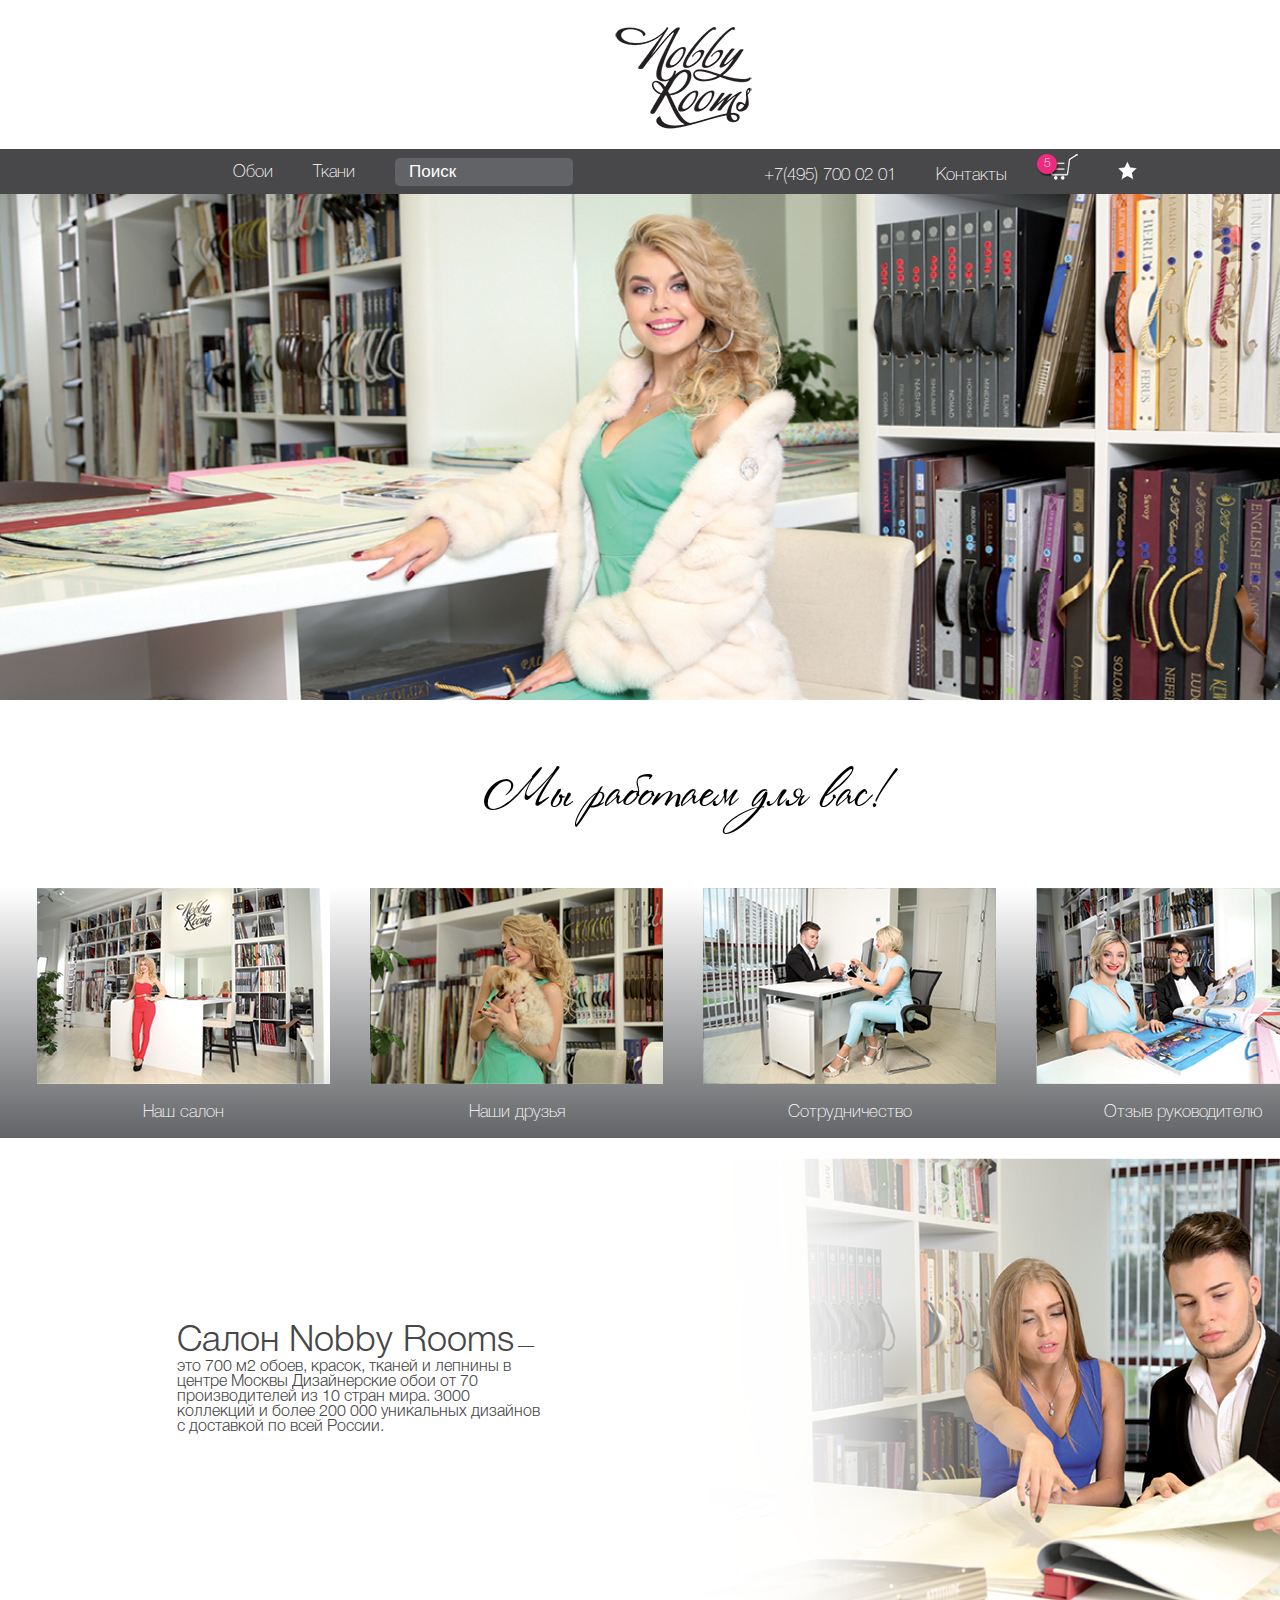
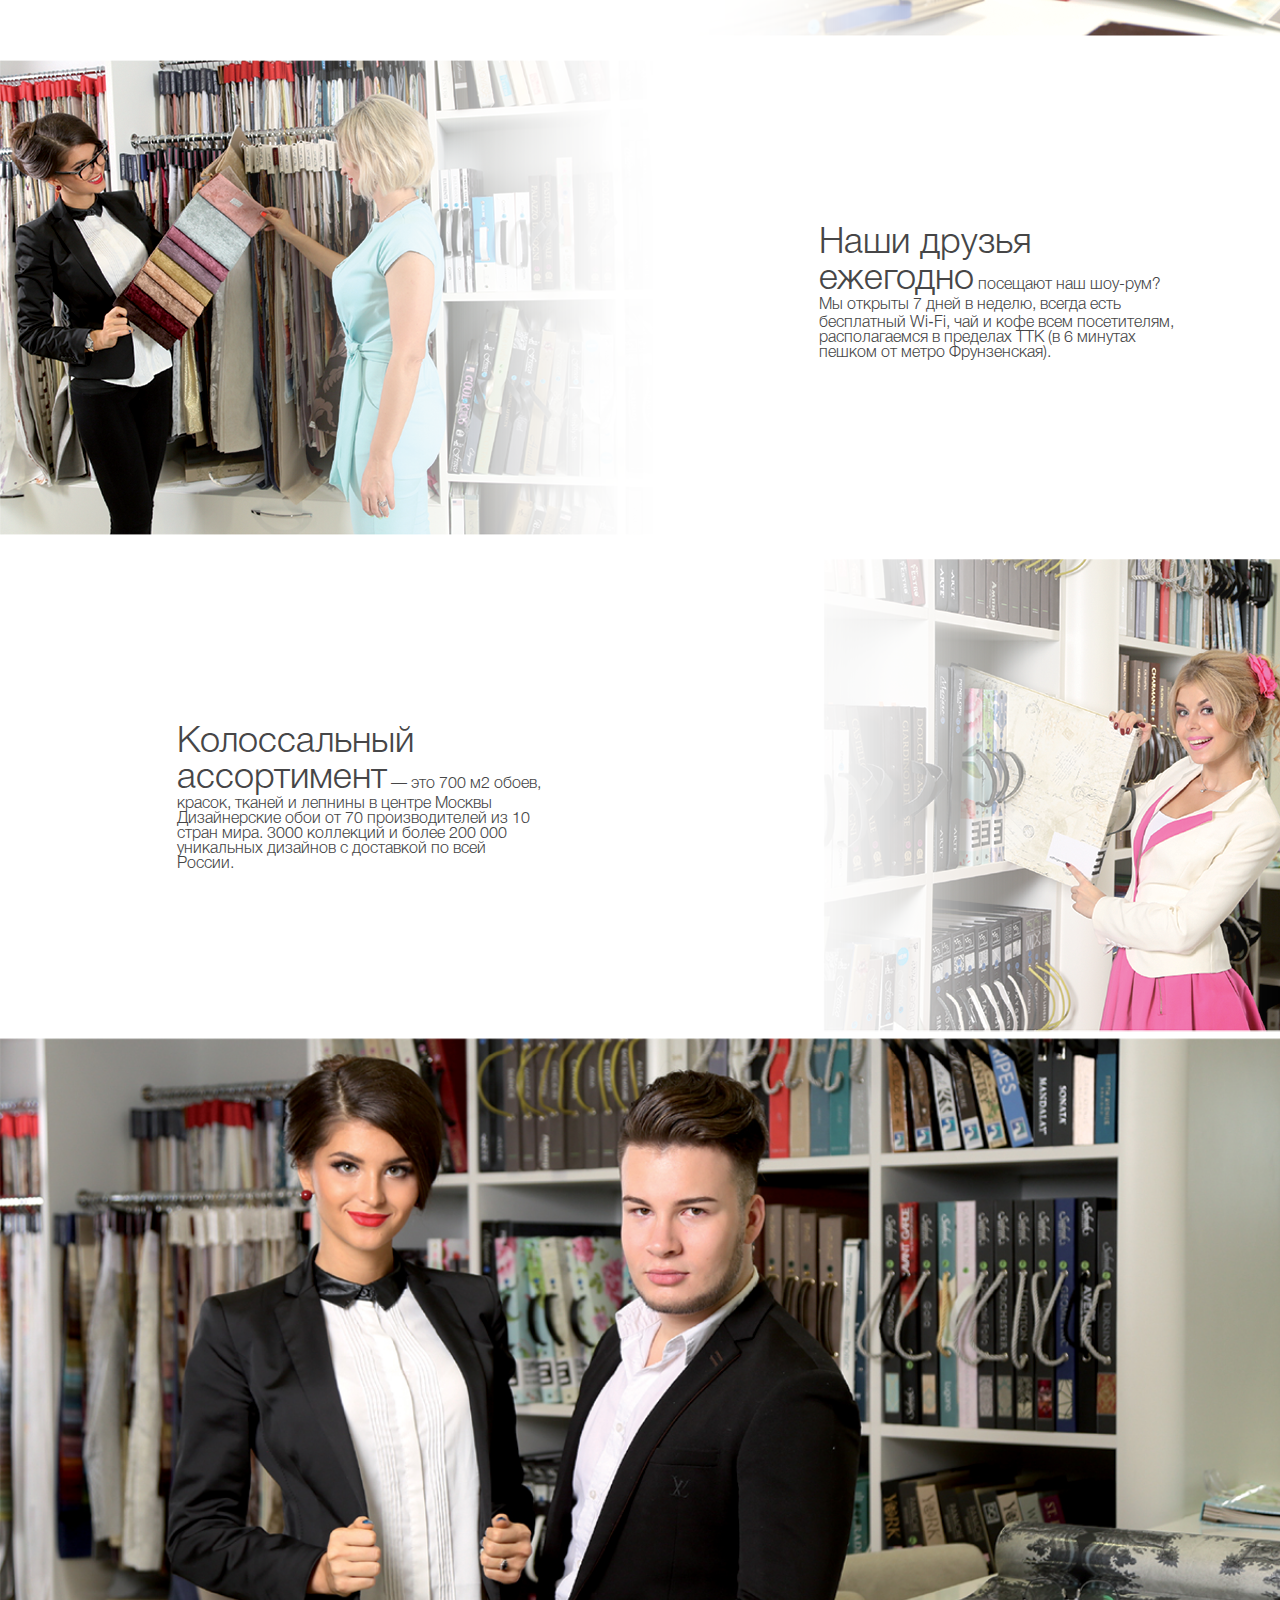
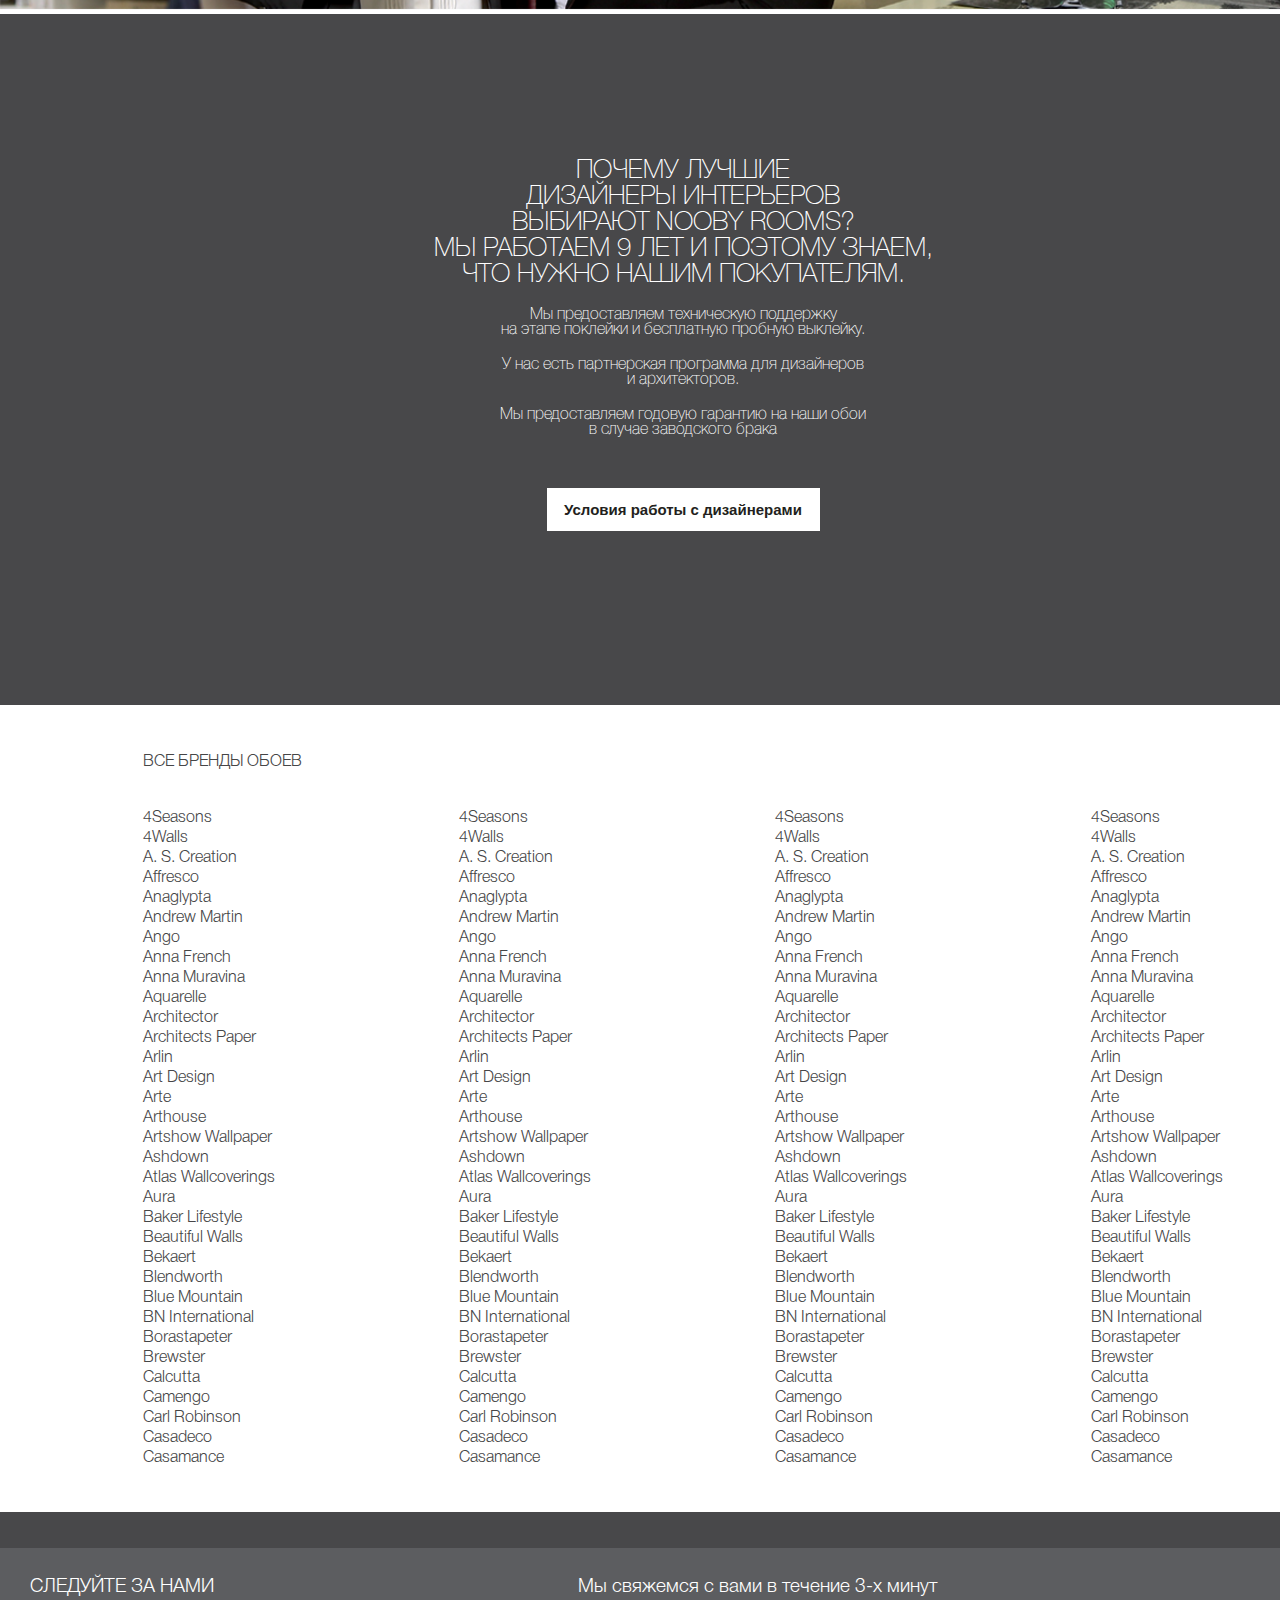
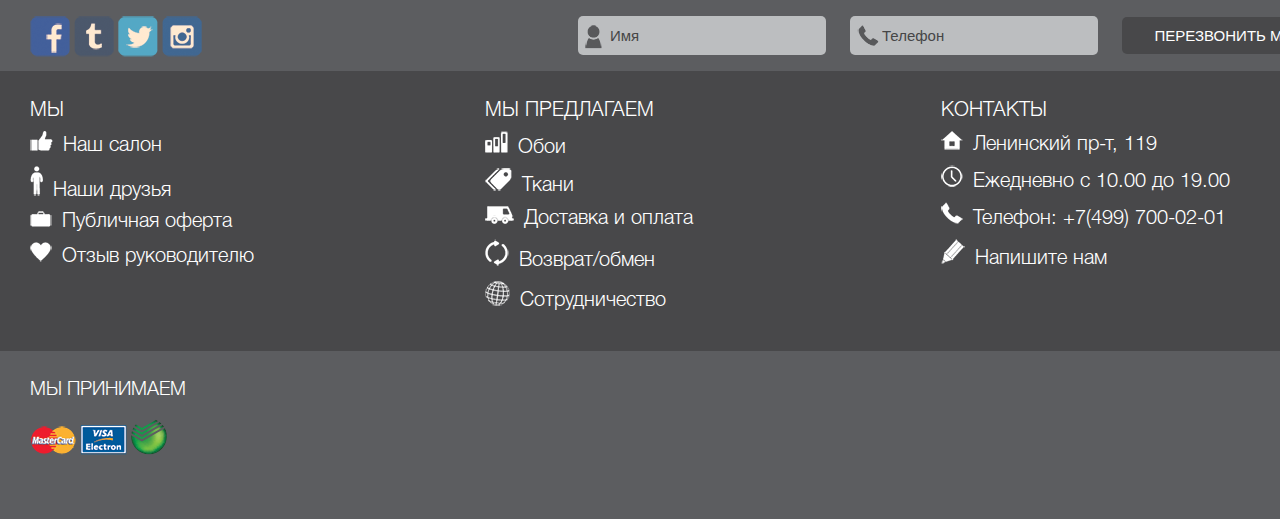
==== commit 46899797: "v3" ====
--- a/index.html
+++ b/index.html
@@ -16,14 +16,15 @@
 		<div class="menu">
 			<div class="menu-content">
 				<ul class="left">
-					<li>Обои</li>
-					<li>Ткани</li>
-					<li><input class="search" type="search" placeholder="Поиск"></li>
+					<li><a href="#">Обои</a></li>
+					<li><a href="#">Ткани</a></li>
+					<li><form><input class="search" type="search" placeholder="Поиск"></form></li>
 				</ul>
 				<ul class="right">
-					<li>+7(495) 700 02 01</li>
-					<li>Контакты</li>
+					<li><a href="tel:+74997000201">+7(495) 700 02 01</a></li>
+					<li><a href="#">Контакты</a></li>
 					<li>5</li>
+					<li><img src="img/circle.png"></li>
 					<li><a href="#"><img src="img/cart.png"></a></li>
 					<li><a href="#"><img src="img/fav.png"></a></li>
 				</ul>
@@ -300,6 +301,8 @@
 
 	<!--FOOTER-->
 
+	<div class="empty"></div>
+
 	<div class="feed">
 		<div class="social">
 			<p>СЛЕДУЙТЕ ЗА НАМИ</p>
--- a/css/styles.css
+++ b/css/styles.css
@@ -72,22 +72,34 @@
 	font-weight: 100;
 }
 
+.menu ul {
+	margin: 0;
+}
+
 .menu ul li {
 	display: inline-block;
-	padding: 0 35px 0 0;
+	padding: 5px 35px 5px 0;
 }
 
 .menu .right li:nth-child(3) {
 	position: absolute;
+	box-sizing: border-box;
+	width: 38px;
+	margin: 4px 0 0 -19px;
+	padding: 5px 0;
+	font-size: 12px;
+	text-align: center;
+	z-index: 1;
+}
+
+.menu .right li:nth-child(4) {
+	position: absolute;
 	margin-left: -10px;
-	padding: 3px 7px;
-	background: url(../img/circle.png) no-repeat;
-	font-size: 12px;
-}
-
-.left {
+}
+
+ul.left {
 	float: left;
-	margin-top: 7px;
+	margin-top: 4px;
 }
 
 .right {
@@ -140,7 +152,7 @@
 }
 
 .photo-text {
-	margin: auto;
+	margin: 20px auto;
 }
 
 .photo-text .line-left {
@@ -228,11 +240,14 @@
 	list-style: none;
 }
 
+.empty {
+	background: #48484a;
+	height: 36px;
+}
+
 .feed {
 	box-sizing: border-box;
-	/*position: absolute;*/
 	width: 100%;
-	margin-top: 36px;
 	background: #5c5d60;
 	padding: 10px 30px;
 }
@@ -319,5 +334,5 @@
 
 .pay {
 	background: #5c5d60;
-	padding: 10px 30px;
+	padding: 10px 30px 60px;
 }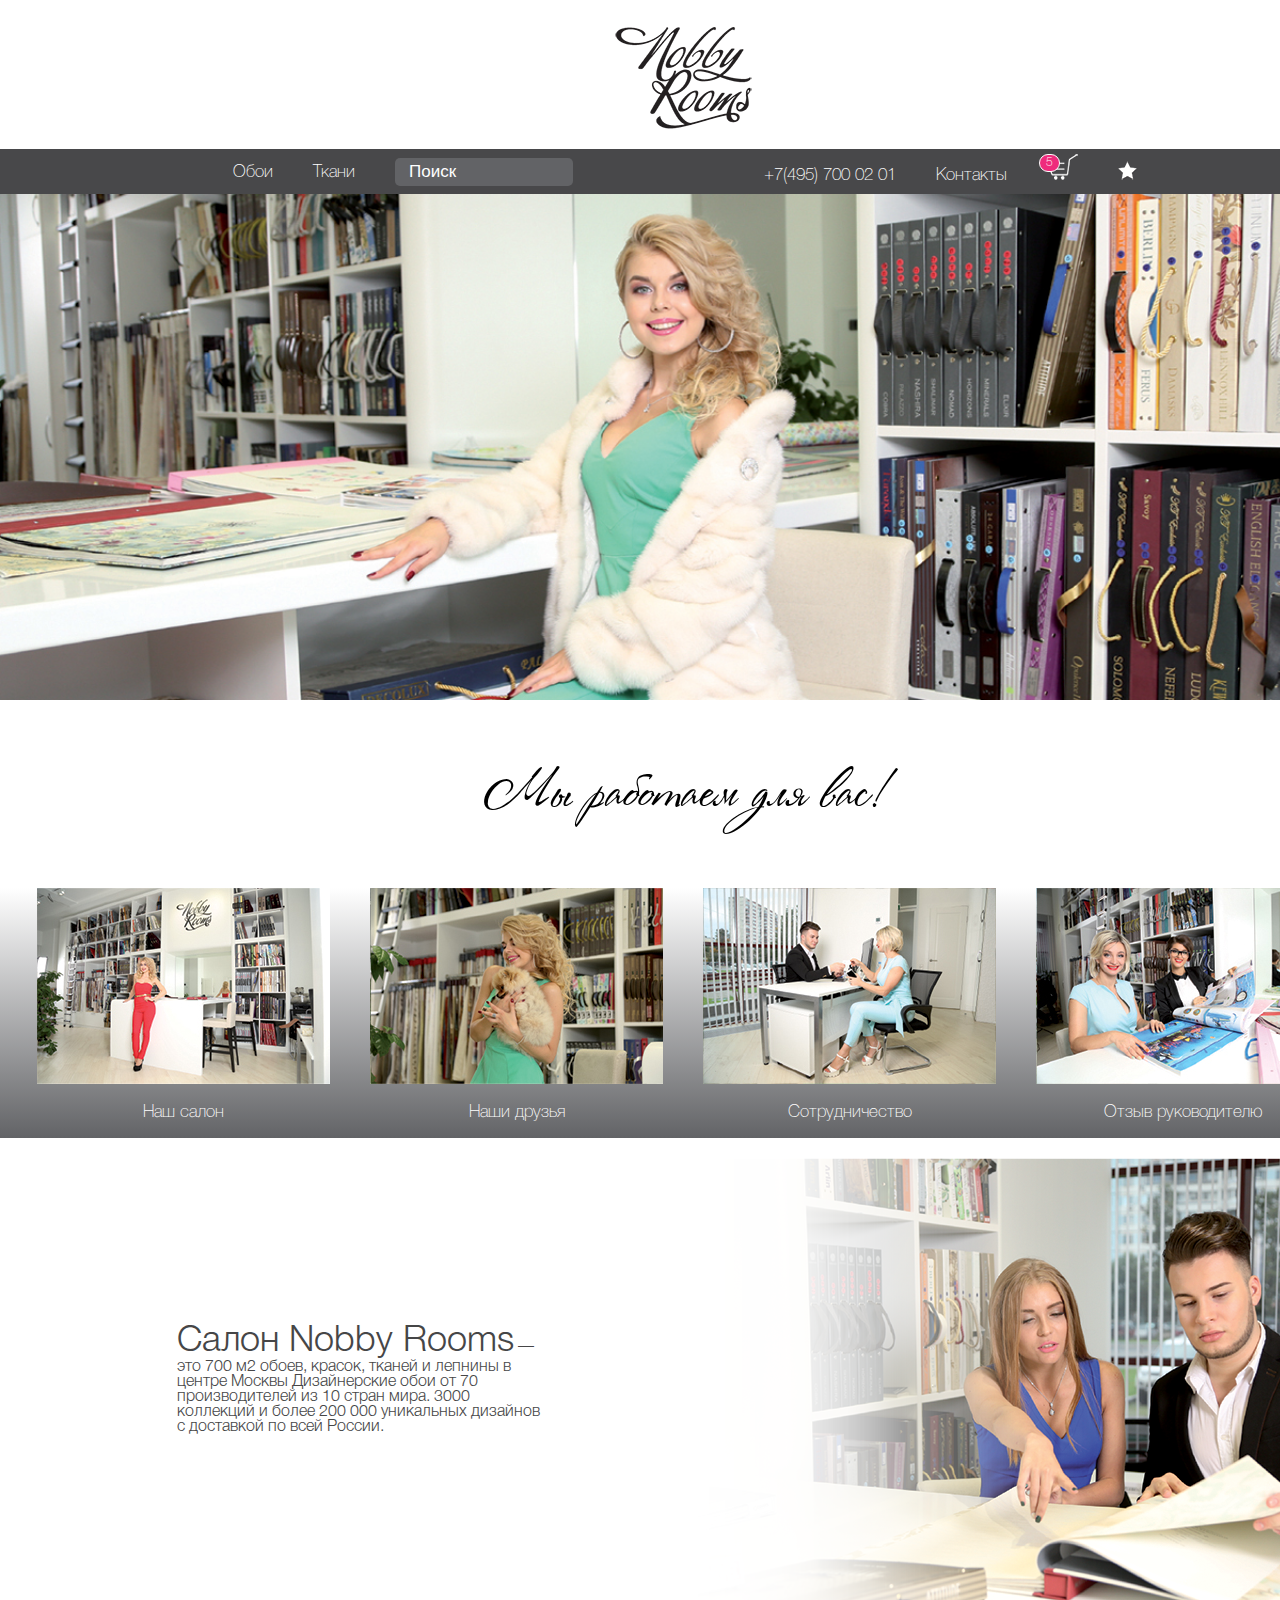
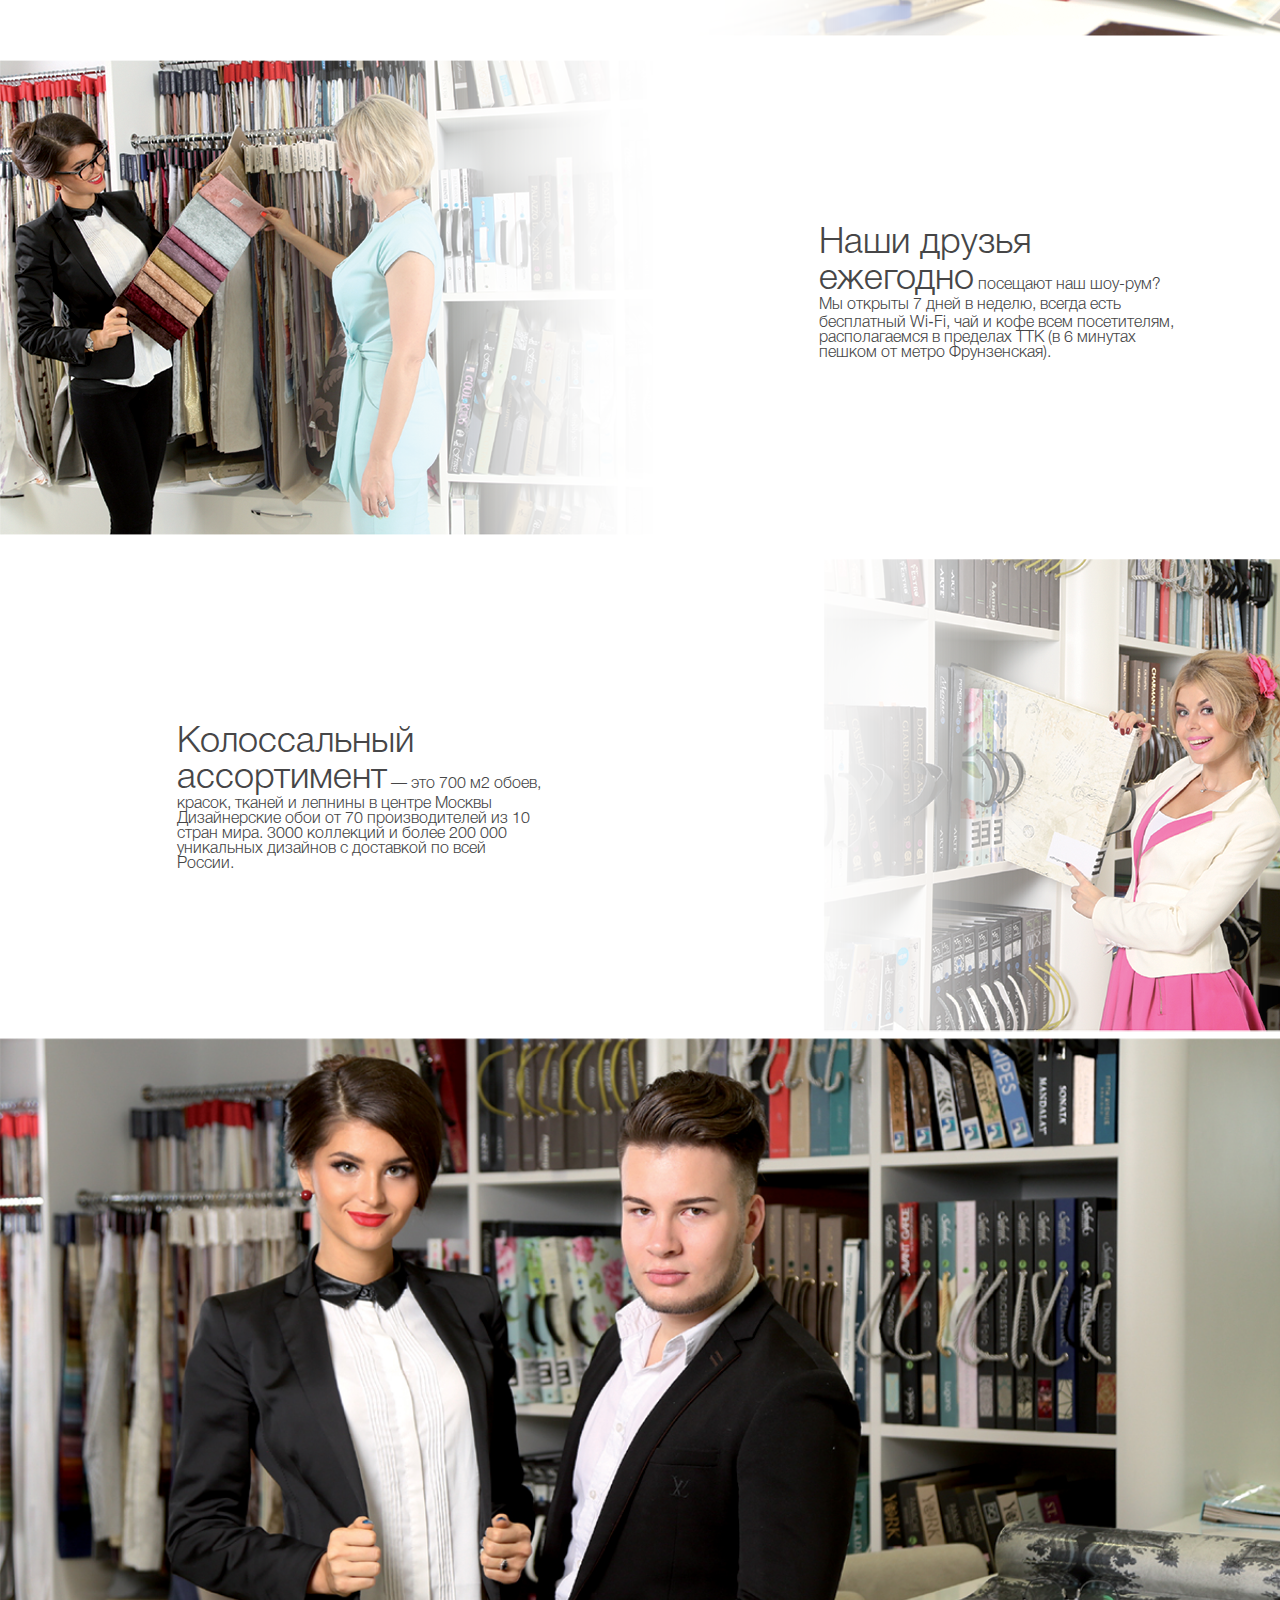
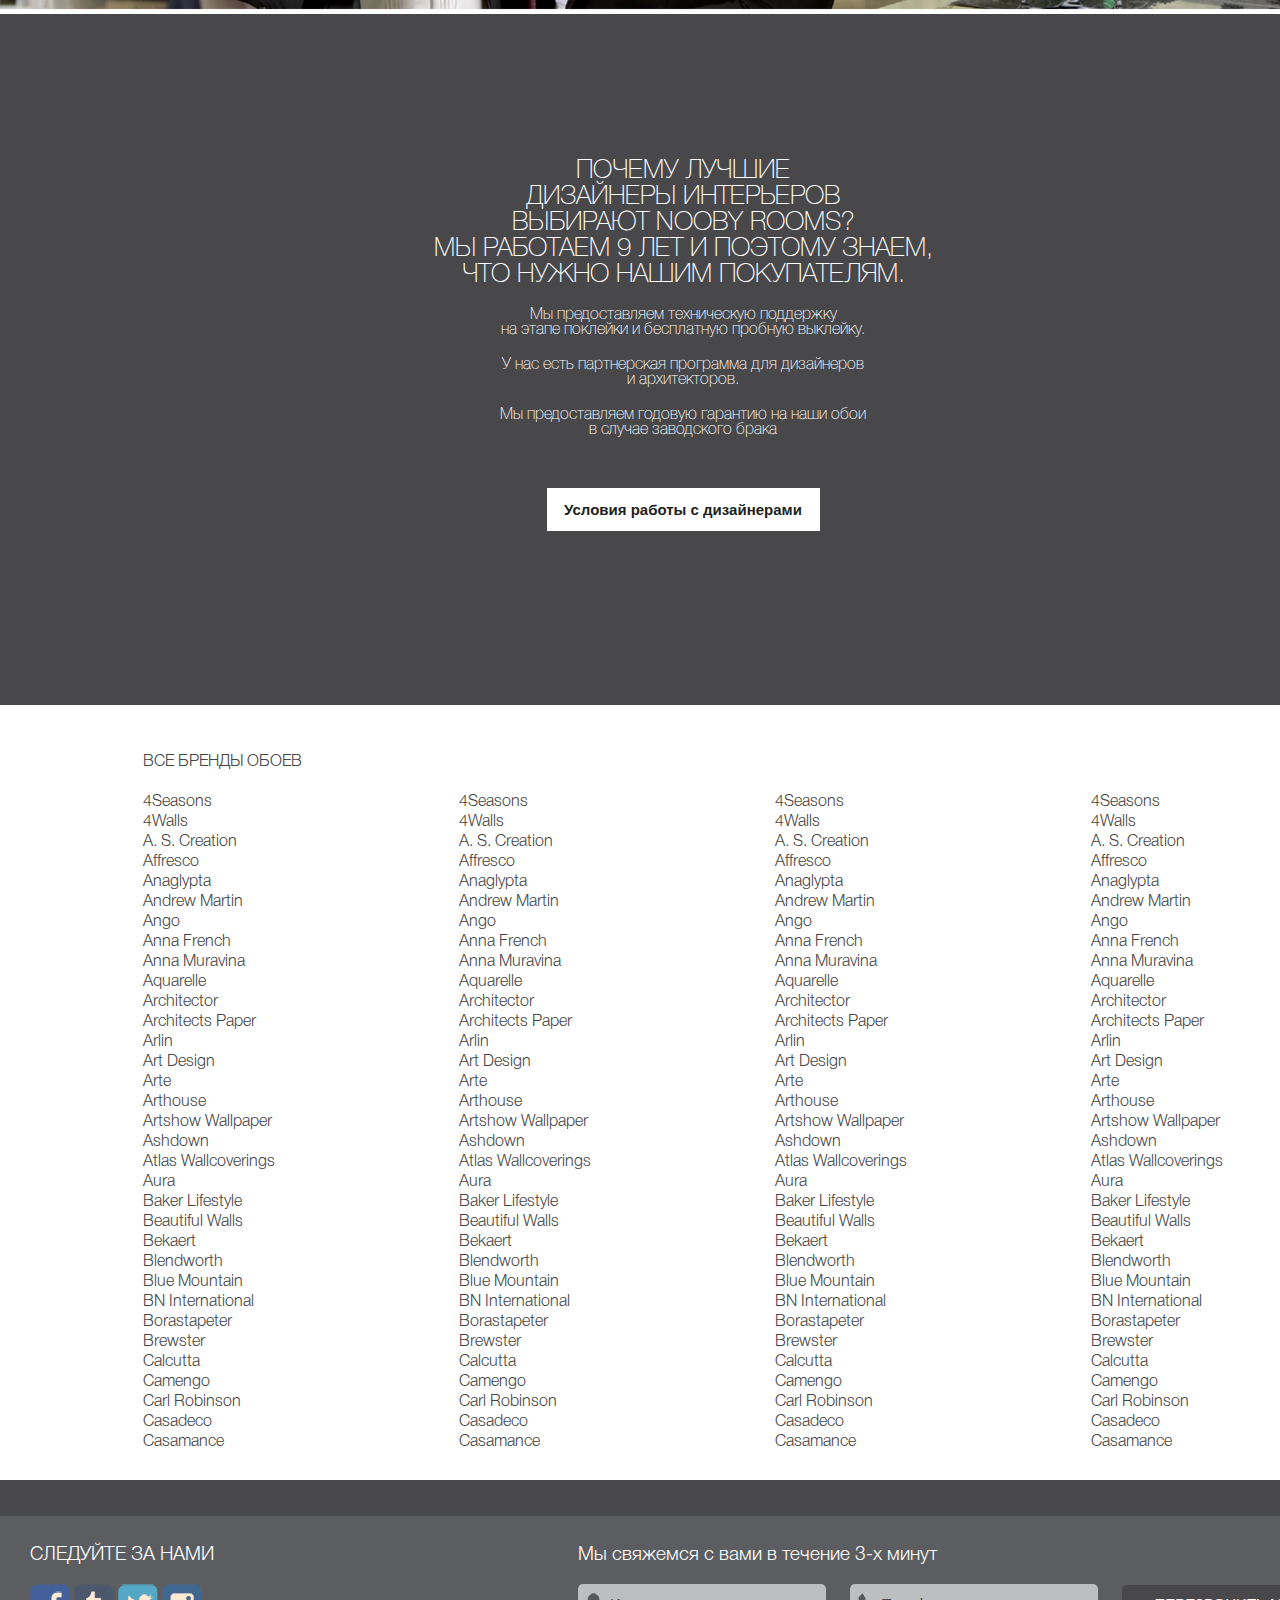
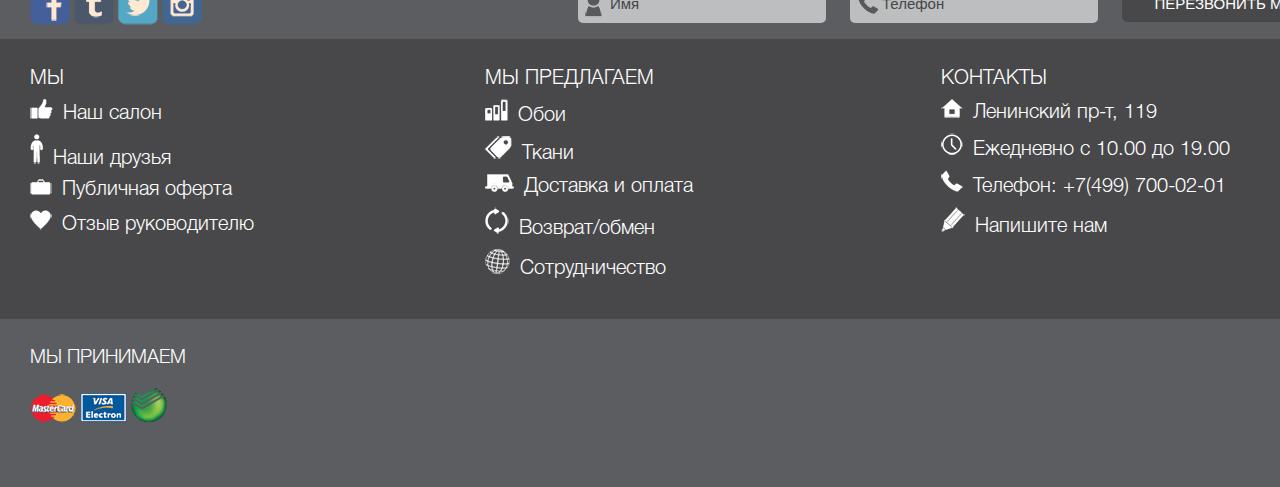
==== commit 610ad3df: "catalog" ====
--- a/index.html
+++ b/index.html
@@ -23,9 +23,14 @@
 				<ul class="right">
 					<li><a href="tel:+74997000201">+7(495) 700 02 01</a></li>
 					<li><a href="#">Контакты</a></li>
-					<li>5</li>
-					<li><img src="img/circle.png"></li>
-					<li><a href="#"><img src="img/cart.png"></a></li>
+					<li>
+						<a href="#">
+							<div class="cart">
+								<span>5</span>
+								<img src="img/cart.png">
+							</div>
+						</a>
+					</li>
 					<li><a href="#"><img src="img/fav.png"></a></li>
 				</ul>
 			</div>
--- a/css/styles.css
+++ b/css/styles.css
@@ -32,7 +32,6 @@
 	margin: 0;
 	padding: 0;
 	font-family: 'HelveticaNeueCyr', Tahoma, sans-serif;
-
 }
 
 div {
@@ -45,6 +44,10 @@
 	color: inherit;
 }
 
+ul {
+	margin: 0;
+}
+
 .wrap {
 	min-width: 1366px;
 	width: 100%;
@@ -81,22 +84,6 @@
 	padding: 5px 35px 5px 0;
 }
 
-.menu .right li:nth-child(3) {
-	position: absolute;
-	box-sizing: border-box;
-	width: 38px;
-	margin: 4px 0 0 -19px;
-	padding: 5px 0;
-	font-size: 12px;
-	text-align: center;
-	z-index: 1;
-}
-
-.menu .right li:nth-child(4) {
-	position: absolute;
-	margin-left: -10px;
-}
-
 ul.left {
 	float: left;
 	margin-top: 4px;
@@ -105,6 +92,17 @@
 .right {
 	float: right;
 	margin-top: 2px;
+}
+
+.cart span {
+	border: 1px solid #ffffff;
+	border-radius: 50px;
+	background: #ee2b7c;
+	padding: 2px 6px;
+	font-size: 12px;
+	display: block;
+	position: absolute;
+	margin-left: -8px;
 }
 
 input.search {
@@ -121,6 +119,8 @@
 
 input.search::-webkit-input-placeholder { color: #ffffff; }
 input.search::-moz-placeholder { color: #ffffff; }
+
+/**MAIN**/
 
 .photo img {
 	width: 100%;
@@ -335,4 +335,97 @@
 .pay {
 	background: #5c5d60;
 	padding: 10px 30px 60px;
-}+}
+
+/**CATALOG**/
+
+.catalog-menu {
+	background: #dcddde;
+	text-align: center;
+}
+
+.catalog-menu ul li {
+	display: inline-block;
+	padding: 5px 32px 15px;
+}
+
+.catalog-menu img {
+	margin-right: 10px;
+}
+
+.breadcrumbs {
+	margin: 20px;
+}
+
+.title-block {
+	box-sizing: border-box;
+	background: #48484a;
+	width: 200px;
+	margin: 20px 20px 0;
+	padding: 7px;
+	text-align: center;
+	color: #ffffff;
+	font-size: 20px;
+	font-weight: 100;
+}
+
+.float-block {
+	float: left;
+	margin: 20px 0 20px 20px;
+	width: 200px;
+}
+
+.title {
+	box-sizing: border-box;
+	border: 1px solid #e6e7e8;
+	background: #e6e7e8;
+	width: 200px;
+	padding: 10px 20px;
+	color: #252525;
+	font-size: 17px;
+	font-weight: 100;
+}
+
+.title .arrow {
+	float: right;
+	margin-top: 5px;
+	background: url("../img/arrow-down.png") no-repeat center;
+	width: 17px;
+	height: 17px;
+}
+
+.title.close {
+	background: #ffffff;
+}
+
+.title.close .arrow {
+	background: url("../img/arrow-right.png") no-repeat center;
+}
+
+.content {
+	box-sizing: border-box;
+	width: 200px;
+	border: 1px solid #e6e7e8;
+	padding: 20px 20px 0;
+	overflow: hidden;
+}
+
+.content div {
+	float: left;
+	margin: 0 7px 20px 0;
+}
+
+.content ul {
+	list-style: none;
+	margin: 0;
+	padding: 0;
+	font-size: 13px;
+}
+
+.content ul li {
+	padding-bottom: 20px;
+}
+
+.text-block {
+	margin: 20px;
+}
